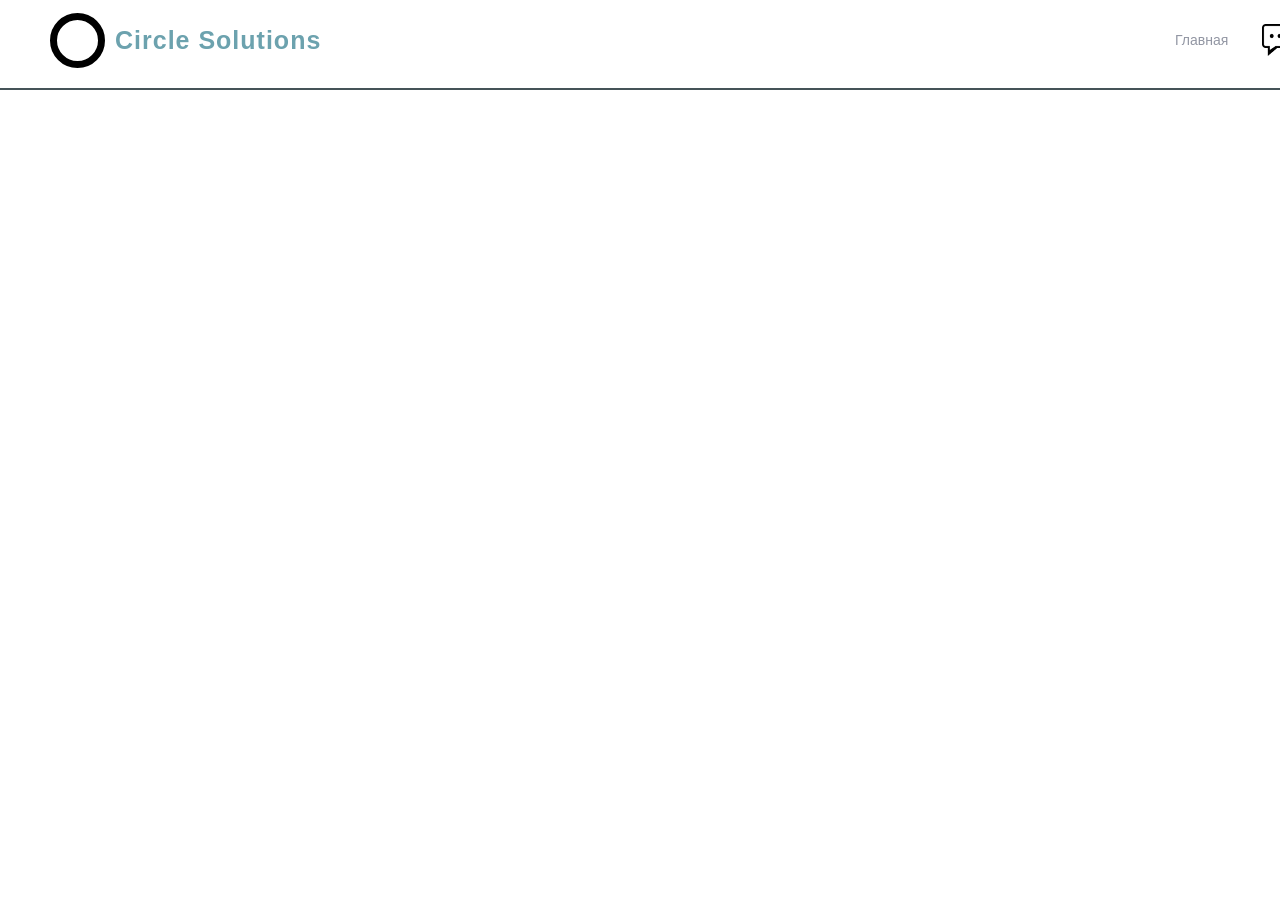
==== index.html @ 46a6e2d8 "first attempt" ====
<!DOCTYPE html>
<html lang="ru">
<head>
    <meta charset="UTF-8">
    <meta name="viewport" content="width=device-width, initial-scale=1.0">

    <title>Circle Solutions</title>
    <meta name="description" content="Circle Solutions">

    <link rel="stylesheet" href="style.css">
</head>

<body>

    <!-- Header -->
    <header class="header">

        <div class="container header-container">

          

            <a href="#" class="logo">
                <div class="logo-mark"></div>
                <span>Circle Solutions</span>
            </a>

            <nav class="nav" id="nav">
                <a href="#contact">Главная</a>
                <img src="material/logo/clipart2617205.png" alt="Contact Us" class="contact-image">
            </nav>


            <button class="menu-button" id="menuButton" aria-label="Открыть меню">
                <span></span>
                <span></span>
                <span></span>
            </button>

        </div>
        <hr class="header-line">
    </header>


 


    <script src="script.js"></script>

</body>
</html>
---- style.css ----
```css
/* =========================
   RESET
========================= */

* {
    margin: 0;
    padding: 0;
    box-sizing: border-box;
}

html {
    scroll-behavior: smooth;
}

body {
    font-family: Arial, Helvetica, sans-serif;
    background: #ffffff;
    color: #6ca2ae;
    line-height: 1.6;
    overflow-x: hidden;
}

a {
    color: inherit;
    text-decoration: none;
}

button {
    font: inherit;
}


/* =========================
   VARIABLES
========================= */

:root {
    --background: #08090c;
    --background-secondary: #0d0f13;

    --card: #111319;
    --card-hover: #151820;

    --border: rgba(255, 255, 255, 0.08);
    --border-hover: rgba(255, 255, 255, 0.16);

    --text: #ffffff;
    --text-secondary: #9296a3;

    --accent: #7c5cff;
    --accent-light: #9b83ff;

    --container: 1180px;
}


/* =========================
   GLOBAL
========================= */

.container {
    width: min(var(--container), calc(100% - 40px));
    margin: 0 auto;
}

.section {
    padding: 130px 0;
}


/* =========================
   HEADER
========================= */

.header {
    position: fixed;
    top: 0;
    left: 0;

    width: 100%;
    height: 80px;

    z-index: 100;

    background: rgba(255, 255, 255, 1);
    border-bottom: 1px solid var(--border);

    backdrop-filter: blur(18px);
}
.header-line {
    border: none;               /* Удаляем стандартную рамку */
    height: 2px;                /* Толщина линии */
    background-color: #455358;  /* Цвет линии */
    width: 100%;                /* Длина (можно в пикселях, например, 200px) */
  }
  
.header-container {
    height: 100%;

    display: flex;
    align-items: center;
    justify-content: space-between;
}

.logo {
    display: flex;
    align-items: center;
    gap: 10px;

    font-size: 25px;
    font-weight: 800;
    letter-spacing: 1px;
}

.logo-mark {
    width: 55px;
    height: 55px;
    border-radius: 50%;
    border: 7px solid #000000; /* Толщина, стиль и цвет кольца */
    background-color: transparent; /* Делает середину прозрачной */
    box-sizing: border-box; /* Гарантирует, что обводка не увеличит размер 100px */
  }
  
  

.nav {
    width: 15px;
    height: 15px;
    display: flex;
    align-items: center;
    gap: 34px;

    margin-left: auto;
    margin-right: 40px;
}

.contact-image {
    width: 35px;

    
}

.nav a {
    color: var(--text-secondary);
    font-size: 14px;

    transition: color 0.2s ease;
}

.nav a:hover {
    color: white;
}

.header-button {
    padding: 10px 18px;

    border: 1px solid var(--border);
    border-radius: 8px;

    font-size: 14px;

    transition:
        background 0.2s ease,
        border-color 0.2s ease;
}

.header-button:hover {
    background: var(--card);
    border-color: var(--border-hover);
}


/* =========================
   MOBILE MENU
========================= */

.menu-button {
    display: none;

    width: 40px;
    height: 40px;

    border: 1px solid var(--border);
    border-radius: 8px;

    background: transparent;
    cursor: pointer;

    flex-direction: column;
    justify-content: center;
    align-items: center;
    gap: 5px;
}

.menu-button span {
    width: 18px;
    height: 2px;

    background: white;
    border-radius: 10px;

    transition: transform 0.2s ease;
}


/* =========================
   HERO
========================= */

.hero {
    min-height: 100vh;
    padding-top: 76px;

    display: flex;
    align-items: center;

    position: relative;
}

.hero::before {
    content: "";

    position: absolute;

    width: 600px;
    height: 600px;

    top: -200px;
    left: 50%;

    transform: translateX(-50%);

    background: rgba(124, 92, 255, 0.12);

    filter: blur(120px);

    pointer-events: none;
}

.hero-container {
    display: grid;
    grid-template-columns: 1fr 0.9fr;
    gap: 80px;

    align-items: center;
}

.hero-content {
    position: relative;
    z-index: 1;
}

.badge {
    display: inline-flex;
    align-items: center;
    gap: 8px;

    padding: 7px 12px;

    border: 1px solid var(--border);
    border-radius: 100px;

    background: rgba(255, 255, 255, 0.025);

    color: var(--text-secondary);

    font-size: 12px;
    margin-bottom: 25px;
}

.badge-dot {
    width: 6px;
    height: 6px;

    border-radius: 50%;

    background: #61e294;

    box-shadow: 0 0 10px #61e294;
}

.hero h1 {
    max-width: 750px;

    font-size: clamp(48px, 6vw, 82px);
    line-height: 0.98;

    letter-spacing: -4px;

    margin-bottom: 30px;
}

.hero h1 span,
.about-content h2 span,
.cta h2 span,
.section-heading h2 span {
    color: var(--accent-light);
}

.hero-description {
    max-width: 570px;

    color: var(--text-secondary);

    font-size: 18px;

    margin-bottom: 35px;
}

.hero-buttons {
    display: flex;
    align-items: center;
    gap: 12px;
}


/* =========================
   BUTTONS
========================= */

.button {
    display: inline-flex;
    align-items: center;
    justify-content: center;
    gap: 12px;

    min-height: 48px;
    padding: 0 22px;

    border-radius: 8px;

    font-size: 14px;
    font-weight: 600;

    transition:
        transform 0.2s ease,
        background 0.2s ease,
        border-color 0.2s ease;
}

.button:hover {
    transform: translateY(-2px);
}

.button-primary {
    background: var(--accent);
}

.button-primary:hover {
    background: var(--accent-light);
}

.button-secondary {
    border: 1px solid var(--border);
    background: transparent;
}

.button-secondary:hover {
    background: var(--card);
    border-color: var(--border-hover);
}


/* =========================
   HERO VISUAL
========================= */

.hero-visual {
    position: relative;

    min-height: 460px;

    display: flex;
    align-items: center;
    justify-content: center;
}

.visual-glow {
    position: absolute;

    width: 280px;
    height: 280px;

    border-radius: 50%;

    background: var(--accent);

    filter: blur(120px);

    opacity: 0.25;
}

.visual-card {
    position: relative;
    z-index: 1;

    width: 100%;
    max-width: 500px;

    min-height: 340px;

    border: 1px solid var(--border);
    border-radius: 18px;

    background: rgba(17, 19, 25, 0.8);

    box-shadow:
        0 30px 80px rgba(0, 0, 0, 0.4),
        inset 0 1px 0 rgba(255, 255, 255, 0.03);

    transform: rotate(3deg);

    backdrop-filter: blur(20px);

    animation: floating 5s ease-in-out infinite;
}

@keyframes floating {
    0%, 100% {
        transform: rotate(3deg) translateY(0);
    }

    50% {
        transform: rotate(3deg) translateY(-12px);
    }
}

.visual-header {
    height: 48px;

    border-bottom: 1px solid var(--border);

    display: flex;
    align-items: center;

    padding: 0 18px;
}

.window-buttons {
    display: flex;
    gap: 6px;
}

.window-buttons span {
    width: 8px;
    height: 8px;

    border-radius: 50%;

    background: #3a3d46;
}

.visual-content {
    padding: 35px;
}

.visual-line {
    height: 12px;
    width: 70%;

    background: #242731;

    border-radius: 5px;

    margin-bottom: 14px;
}

.visual-line.large {
    width: 90%;
    height: 28px;

    background: var(--accent);

    opacity: 0.8;
}

.visual-line.short {
    width: 45%;
}

.visual-grid {
    display: grid;
    grid-template-columns: repeat(3, 1fr);

    gap: 12px;

    margin-top: 35px;
}

.visual-grid div {
    height: 100px;

    border-radius: 8px;

    background: #181b23;

    border: 1px solid var(--border);
}


/* =========================
   SECTION HEADING
========================= */

.section-heading {
    max-width: 650px;

    margin-bottom: 60px;
}

.section-label {
    display: block;

    color: var(--accent-light);

    font-size: 11px;
    font-weight: 700;

    letter-spacing: 2px;

    margin-bottom: 15px;
}

.section-heading h2,
.about-content h2,
.cta h2 {
    font-size: clamp(36px, 5vw, 58px);
    line-height: 1.05;

    letter-spacing: -2px;

    margin-bottom: 20px;
}

.section-heading p,
.about-content p,
.cta p {
    color: var(--text-secondary);
}


/* =========================
   FEATURES
========================= */

.features-grid {
    display: grid;

    grid-template-columns: repeat(4, 1fr);

    gap: 15px;
}

.feature-card {
    padding: 28px;

    border: 1px solid var(--border);
    border-radius: 14px;

    background: var(--card);

    transition:
        transform 0.25s ease,
        border-color 0.25s ease,
        background 0.25s ease;
}

.feature-card:hover {
    transform: translateY(-6px);

    border-color: var(--border-hover);

    background: var(--card-hover);
}

.feature-icon {
    width: 45px;
    height: 45px;

    display: grid;
    place-items: center;

    margin-bottom: 30px;

    border-radius: 10px;

    background: rgba(124, 92, 255, 0.12);

    color: var(--accent-light);

    font-size: 20px;
}

.feature-card h3 {
    font-size: 18px;
    margin-bottom: 12px;
}

.feature-card p {
    min-height: 100px;

    color: var(--text-secondary);

    font-size: 14px;
}

.feature-card a {
    color: var(--accent-light);

    font-size: 13px;
    font-weight: 600;
}


/* =========================
   ABOUT
========================= */

.about-section {
    background: var(--background-secondary);
    border-top: 1px solid var(--border);
    border-bottom: 1px solid var(--border);
}

.about-container {
    display: grid;

    grid-template-columns: 0.9fr 1fr;

    gap: 100px;

    align-items: center;
}

.about-visual {
    display: grid;

    grid-template-columns: 1fr 1fr;

    gap: 15px;
}

.about-box {
    min-height: 300px;

    display: flex;
    align-items: flex-end;

    padding: 25px;

    border: 1px solid var(--border);
    border-radius: 16px;

    background:
        linear-gradient(
            145deg,
            rgba(124, 92, 255, 0.2),
            rgba(255, 255, 255, 0.02)
        );

    font-size: 50px;
    font-weight: 800;
}

.about-box span {
    opacity: 0.8;
}

.small-box {
    min-height: 142px;
}

.about-content > p {
    max-width: 550px;

    margin-bottom: 15px;
}

.stats {
    display: flex;

    gap: 50px;

    margin-top: 45px;
}

.stat {
    display: flex;
    flex-direction: column;
}

.stat strong {
    font-size: 28px;
}

.stat span {
    color: var(--text-secondary);

    font-size: 12px;
}


/* =========================
   CTA
========================= */

.cta-section {
    padding: 100px 0;
}

.cta {
    display: flex;
    align-items: center;
    justify-content: space-between;

    gap: 50px;

    padding: 70px;

    border: 1px solid var(--border);
    border-radius: 20px;

    background:
        radial-gradient(
            circle at 80% 50%,
            rgba(124, 92, 255, 0.18),
            transparent 40%
        ),
        var(--card);
}

.cta h2 {
    margin-bottom: 10px;
}


/* =========================
   FOOTER
========================= */

.footer {
    border-top: 1px solid var(--border);

    padding: 30px 0;

    color: var(--text-secondary);
}

.footer-container {
    display: flex;
    align-items: center;
    justify-content: space-between;

    gap: 30px;
}

.footer-logo {
    display: flex;
    align-items: center;
    gap: 10px;

    color: white;

    font-size: 14px;
    font-weight: 700;
}

.footer-logo .logo-mark {
    width: 28px;
    height: 28px;
}

.footer p {
    font-size: 12px;
}

.footer-links {
    display: flex;
    gap: 20px;

    font-size: 12px;
}

.footer-links a:hover {
    color: white;
}


/* =========================
   ANIMATION
========================= */

.feature-card,
.about-content,
.about-visual,
.cta {
    opacity: 0;
    transform: translateY(25px);

    transition:
        opacity 0.7s ease,
        transform 0.7s ease;
}

.visible {
    opacity: 1;
    transform: translateY(0);
}


/* =========================
   TABLET
========================= */

@media (max-width: 1000px) {

    .features-grid {
        grid-template-columns: repeat(2, 1fr);
    }

    .hero-container {
        grid-template-columns: 1fr;

        gap: 50px;

        padding-top: 70px;
        padding-bottom: 70px;
    }

    .hero-visual {
        min-height: 350px;
    }

    .about-container {
        grid-template-columns: 1fr;

        gap: 60px;
    }

}


/* =========================
   MOBILE
========================= */

@media (max-width: 700px) {

    .container {
        width: min(var(--container), calc(100% - 28px));
    }

    .section {
        padding: 90px 0;
    }


    /* Header */

    .nav {
        position: fixed;

        top: 76px;
        left: 0;

        width: 100%;

        padding: 25px;

        flex-direction: column;
        align-items: flex-start;

        gap: 20px;

        background: rgba(8, 9, 12, 0.97);

        border-bottom: 1px solid var(--border);

        transform: translateY(-120%);

        transition: transform 0.3s ease;
    }

    .nav.active {
        transform: translateY(0);
    }

    .header-button {
        display: none;
    }

    .menu-button {
        display: flex;
    }


    /* Hero */

    .hero {
        min-height: auto;
    }

    .hero h1 {
        font-size: 48px;
        letter-spacing: -2.5px;
    }

    .hero-description {
        font-size: 16px;
    }

    .hero-buttons {
        flex-direction: column;
        align-items: stretch;
    }

    .button {
        width: 100%;
    }

    .hero-visual {
        min-height: 280px;
    }

    .visual-card {
        min-height: 250px;
    }

    .visual-content {
        padding: 25px;
    }

    .visual-grid div {
        height: 65px;
    }


    /* Features */

    .features-grid {
        grid-template-columns: 1fr;
    }

    .feature-card p {
        min-height: auto;

        margin-bottom: 20px;
    }


    /* About */

    .about-visual {
        grid-template-columns: 1fr 1fr;
    }

    .about-box {
        min-height: 200px;
    }

    .small-box {
        min-height: 92px;
    }

    .stats {
        gap: 25px;
    }


    /* CTA */

    .cta {
        flex-direction: column;
        align-items: flex-start;

        padding: 35px;
    }


    /* Footer */

    .footer-container {
        flex-direction: column;
        align-items: flex-start;
    }

}


/* =========================
   SMALL MOBILE
========================= */

@media (max-width: 400px) {

    .hero h1 {
        font-size: 42px;
    }

    .about-visual {
        grid-template-columns: 1fr;
    }

    .small-box {
        min-height: 120px;
    }

    .stats {
        flex-wrap: wrap;
    }

}
```
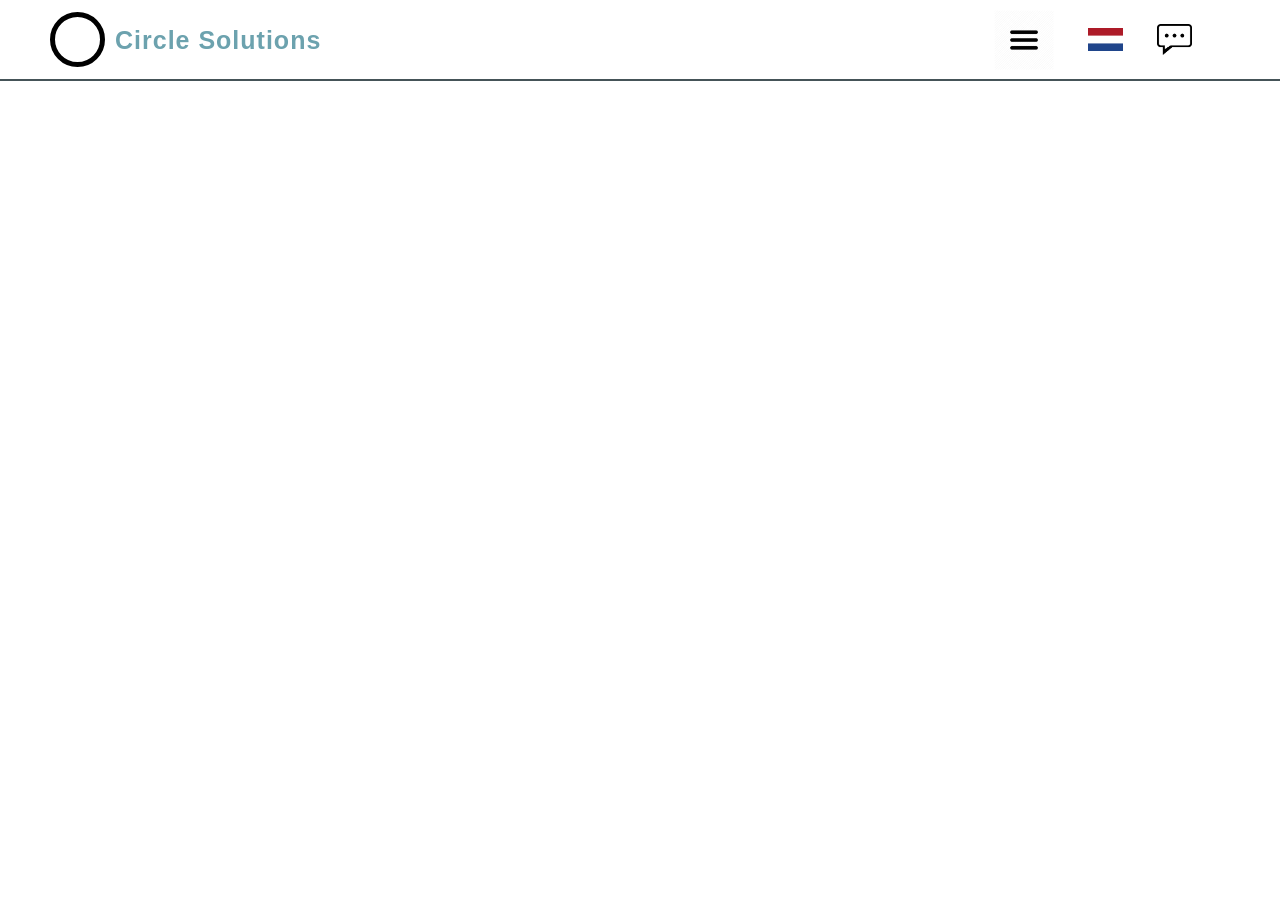
==== commit 79cb028e: "upgrade" ====
--- a/index.html
+++ b/index.html
@@ -22,20 +22,17 @@
 
             <a href="#" class="logo">
                 <div class="logo-mark"></div>
-                <span>Circle Solutions</span>
+                <span class = "text-logo">Circle Solutions</span>
+                <span class = "text-logo-short">CS</span>
             </a>
 
             <nav class="nav" id="nav">
-                <a href="#contact">Главная</a>
+                <img src="material/logo/toppng.com-menu-icon-png-3-lines-512x512.png" alt="Contact Us" class="menu-image">
+                <img src="material/logo/Flag_of_Netherlands-1024x683.webp" alt="EN/NL" class="lang-image">
                 <img src="material/logo/clipart2617205.png" alt="Contact Us" class="contact-image">
+                
             </nav>
 
-
-            <button class="menu-button" id="menuButton" aria-label="Открыть меню">
-                <span></span>
-                <span></span>
-                <span></span>
-            </button>
 
         </div>
         <hr class="header-line">
--- a/style.css
+++ b/style.css
@@ -1,4 +1,3 @@
-```css
 /* =========================
    RESET
 ========================= */
@@ -11,6 +10,7 @@
 
 html {
     scroll-behavior: smooth;
+    font-size: 16px; /* базовая точка отсчёта для rem */
 }
 
 body {
@@ -52,6 +52,7 @@
     --accent-light: #9b83ff;
 
     --container: 1180px;
+    --header-height: clamp(64px, 8vw, 80px);
 }
 
 
@@ -65,7 +66,7 @@
 }
 
 .section {
-    padding: 130px 0;
+    padding: clamp(60px, 10vw, 130px) 0;
 }
 
 
@@ -79,7 +80,7 @@
     left: 0;
 
     width: 100%;
-    height: 80px;
+    height: var(--header-height);
 
     z-index: 100;
 
@@ -88,19 +89,23 @@
 
     backdrop-filter: blur(18px);
 }
+
 .header-line {
-    border: none;               /* Удаляем стандартную рамку */
-    height: 2px;                /* Толщина линии */
-    background-color: #455358;  /* Цвет линии */
-    width: 100%;                /* Длина (можно в пикселях, например, 200px) */
-  }
-  
+    border: none;
+    height: 2px;
+    background-color: #455358;
+    width: 100%;
+}
+
 .header-container {
     height: 100%;
+    width: min(var(--container), calc(100% - 40px));
+    margin: 0 auto;
 
     display: flex;
     align-items: center;
     justify-content: space-between;
+    flex-wrap: wrap; /* не даёт контенту "выпадать" за пределы на узких экранах */
 }
 
 .logo {
@@ -108,42 +113,48 @@
     align-items: center;
     gap: 10px;
 
-    font-size: 25px;
+    font-size: clamp(18px, 2.5vw, 25px);
     font-weight: 800;
     letter-spacing: 1px;
 }
 
 .logo-mark {
-    width: 55px;
-    height: 55px;
+    width: clamp(38px, 6vw, 55px);
+    height: clamp(38px, 6vw, 55px);
     border-radius: 50%;
-    border: 7px solid #000000; /* Толщина, стиль и цвет кольца */
-    background-color: transparent; /* Делает середину прозрачной */
-    box-sizing: border-box; /* Гарантирует, что обводка не увеличит размер 100px */
-  }
-  
-  
+    border: 5px solid #000000;
+    background-color: transparent;
+    box-sizing: border-box;
+    flex-shrink: 0; 
+}
+.text-logo-short{
+    display: none;
+}
+.nav {
 
-.nav {
-    width: 15px;
-    height: 15px;
     display: flex;
     align-items: center;
-    gap: 34px;
+    flex-wrap: wrap;
+    gap: clamp(14px, 3vw, 34px);
 
     margin-left: auto;
-    margin-right: 40px;
+    margin-right: clamp(10px, 3vw, 40px);
 }
 
 .contact-image {
-    width: 35px;
-
-    
+    width: clamp(24px, 4vw, 35px);
+}
+.menu-image {
+    width: clamp(20px, 10vw, 60px);
+}
+.lang-image {
+    width: clamp(24px, 4vw, 35px);
 }
 
 .nav a {
     color: var(--text-secondary);
-    font-size: 14px;
+    font-size: clamp(13px, 1.4vw, 14px);
+    white-space: nowrap;
 
     transition: color 0.2s ease;
 }
@@ -153,12 +164,13 @@
 }
 
 .header-button {
-    padding: 10px 18px;
+    padding: clamp(8px, 1.5vw, 10px) clamp(14px, 2.5vw, 18px);
 
     border: 1px solid var(--border);
     border-radius: 8px;
 
-    font-size: 14px;
+    font-size: clamp(13px, 1.4vw, 14px);
+    white-space: nowrap;
 
     transition:
         background 0.2s ease,
@@ -171,844 +183,13 @@
 }
 
 
-/* =========================
-   MOBILE MENU
-========================= */
-
-.menu-button {
-    display: none;
-
-    width: 40px;
-    height: 40px;
-
-    border: 1px solid var(--border);
-    border-radius: 8px;
-
-    background: transparent;
-    cursor: pointer;
-
-    flex-direction: column;
-    justify-content: center;
-    align-items: center;
-    gap: 5px;
-}
-
-.menu-button span {
-    width: 18px;
-    height: 2px;
-
-    background: white;
-    border-radius: 10px;
-
-    transition: transform 0.2s ease;
-}
-
-
-/* =========================
-   HERO
-========================= */
-
-.hero {
-    min-height: 100vh;
-    padding-top: 76px;
-
-    display: flex;
-    align-items: center;
-
-    position: relative;
-}
-
-.hero::before {
-    content: "";
-
-    position: absolute;
-
-    width: 600px;
-    height: 600px;
-
-    top: -200px;
-    left: 50%;
-
-    transform: translateX(-50%);
-
-    background: rgba(124, 92, 255, 0.12);
-
-    filter: blur(120px);
-
-    pointer-events: none;
-}
-
-.hero-container {
-    display: grid;
-    grid-template-columns: 1fr 0.9fr;
-    gap: 80px;
-
-    align-items: center;
-}
-
-.hero-content {
-    position: relative;
-    z-index: 1;
-}
-
-.badge {
-    display: inline-flex;
-    align-items: center;
-    gap: 8px;
-
-    padding: 7px 12px;
-
-    border: 1px solid var(--border);
-    border-radius: 100px;
-
-    background: rgba(255, 255, 255, 0.025);
-
-    color: var(--text-secondary);
-
-    font-size: 12px;
-    margin-bottom: 25px;
-}
-
-.badge-dot {
-    width: 6px;
-    height: 6px;
-
-    border-radius: 50%;
-
-    background: #61e294;
-
-    box-shadow: 0 0 10px #61e294;
-}
-
-.hero h1 {
-    max-width: 750px;
-
-    font-size: clamp(48px, 6vw, 82px);
-    line-height: 0.98;
-
-    letter-spacing: -4px;
-
-    margin-bottom: 30px;
-}
-
-.hero h1 span,
-.about-content h2 span,
-.cta h2 span,
-.section-heading h2 span {
-    color: var(--accent-light);
-}
-
-.hero-description {
-    max-width: 570px;
-
-    color: var(--text-secondary);
-
-    font-size: 18px;
-
-    margin-bottom: 35px;
-}
-
-.hero-buttons {
-    display: flex;
-    align-items: center;
-    gap: 12px;
-}
-
-
-/* =========================
-   BUTTONS
-========================= */
-
-.button {
-    display: inline-flex;
-    align-items: center;
-    justify-content: center;
-    gap: 12px;
-
-    min-height: 48px;
-    padding: 0 22px;
-
-    border-radius: 8px;
-
-    font-size: 14px;
-    font-weight: 600;
-
-    transition:
-        transform 0.2s ease,
-        background 0.2s ease,
-        border-color 0.2s ease;
-}
-
-.button:hover {
-    transform: translateY(-2px);
-}
-
-.button-primary {
-    background: var(--accent);
-}
-
-.button-primary:hover {
-    background: var(--accent-light);
-}
-
-.button-secondary {
-    border: 1px solid var(--border);
-    background: transparent;
-}
-
-.button-secondary:hover {
-    background: var(--card);
-    border-color: var(--border-hover);
-}
-
-
-/* =========================
-   HERO VISUAL
-========================= */
-
-.hero-visual {
-    position: relative;
-
-    min-height: 460px;
-
-    display: flex;
-    align-items: center;
-    justify-content: center;
-}
-
-.visual-glow {
-    position: absolute;
-
-    width: 280px;
-    height: 280px;
-
-    border-radius: 50%;
-
-    background: var(--accent);
-
-    filter: blur(120px);
-
-    opacity: 0.25;
-}
-
-.visual-card {
-    position: relative;
-    z-index: 1;
-
-    width: 100%;
-    max-width: 500px;
-
-    min-height: 340px;
-
-    border: 1px solid var(--border);
-    border-radius: 18px;
-
-    background: rgba(17, 19, 25, 0.8);
-
-    box-shadow:
-        0 30px 80px rgba(0, 0, 0, 0.4),
-        inset 0 1px 0 rgba(255, 255, 255, 0.03);
-
-    transform: rotate(3deg);
-
-    backdrop-filter: blur(20px);
-
-    animation: floating 5s ease-in-out infinite;
-}
-
-@keyframes floating {
-    0%, 100% {
-        transform: rotate(3deg) translateY(0);
-    }
-
-    50% {
-        transform: rotate(3deg) translateY(-12px);
-    }
-}
-
-.visual-header {
-    height: 48px;
-
-    border-bottom: 1px solid var(--border);
-
-    display: flex;
-    align-items: center;
-
-    padding: 0 18px;
-}
-
-.window-buttons {
-    display: flex;
-    gap: 6px;
-}
-
-.window-buttons span {
-    width: 8px;
-    height: 8px;
-
-    border-radius: 50%;
-
-    background: #3a3d46;
-}
-
-.visual-content {
-    padding: 35px;
-}
-
-.visual-line {
-    height: 12px;
-    width: 70%;
-
-    background: #242731;
-
-    border-radius: 5px;
-
-    margin-bottom: 14px;
-}
-
-.visual-line.large {
-    width: 90%;
-    height: 28px;
-
-    background: var(--accent);
-
-    opacity: 0.8;
-}
-
-.visual-line.short {
-    width: 45%;
-}
-
-.visual-grid {
-    display: grid;
-    grid-template-columns: repeat(3, 1fr);
-
-    gap: 12px;
-
-    margin-top: 35px;
-}
-
-.visual-grid div {
-    height: 100px;
-
-    border-radius: 8px;
-
-    background: #181b23;
-
-    border: 1px solid var(--border);
-}
-
-
-/* =========================
-   SECTION HEADING
-========================= */
-
-.section-heading {
-    max-width: 650px;
-
-    margin-bottom: 60px;
-}
-
-.section-label {
-    display: block;
-
-    color: var(--accent-light);
-
-    font-size: 11px;
-    font-weight: 700;
-
-    letter-spacing: 2px;
-
-    margin-bottom: 15px;
-}
-
-.section-heading h2,
-.about-content h2,
-.cta h2 {
-    font-size: clamp(36px, 5vw, 58px);
-    line-height: 1.05;
-
-    letter-spacing: -2px;
-
-    margin-bottom: 20px;
-}
-
-.section-heading p,
-.about-content p,
-.cta p {
-    color: var(--text-secondary);
-}
-
-
-/* =========================
-   FEATURES
-========================= */
-
-.features-grid {
-    display: grid;
-
-    grid-template-columns: repeat(4, 1fr);
-
-    gap: 15px;
-}
-
-.feature-card {
-    padding: 28px;
-
-    border: 1px solid var(--border);
-    border-radius: 14px;
-
-    background: var(--card);
-
-    transition:
-        transform 0.25s ease,
-        border-color 0.25s ease,
-        background 0.25s ease;
-}
-
-.feature-card:hover {
-    transform: translateY(-6px);
-
-    border-color: var(--border-hover);
-
-    background: var(--card-hover);
-}
-
-.feature-icon {
-    width: 45px;
-    height: 45px;
-
-    display: grid;
-    place-items: center;
-
-    margin-bottom: 30px;
-
-    border-radius: 10px;
-
-    background: rgba(124, 92, 255, 0.12);
-
-    color: var(--accent-light);
-
-    font-size: 20px;
-}
-
-.feature-card h3 {
-    font-size: 18px;
-    margin-bottom: 12px;
-}
-
-.feature-card p {
-    min-height: 100px;
-
-    color: var(--text-secondary);
-
-    font-size: 14px;
-}
-
-.feature-card a {
-    color: var(--accent-light);
-
-    font-size: 13px;
-    font-weight: 600;
-}
-
-
-/* =========================
-   ABOUT
-========================= */
-
-.about-section {
-    background: var(--background-secondary);
-    border-top: 1px solid var(--border);
-    border-bottom: 1px solid var(--border);
-}
-
-.about-container {
-    display: grid;
-
-    grid-template-columns: 0.9fr 1fr;
-
-    gap: 100px;
-
-    align-items: center;
-}
-
-.about-visual {
-    display: grid;
-
-    grid-template-columns: 1fr 1fr;
-
-    gap: 15px;
-}
-
-.about-box {
-    min-height: 300px;
-
-    display: flex;
-    align-items: flex-end;
-
-    padding: 25px;
-
-    border: 1px solid var(--border);
-    border-radius: 16px;
-
-    background:
-        linear-gradient(
-            145deg,
-            rgba(124, 92, 255, 0.2),
-            rgba(255, 255, 255, 0.02)
-        );
-
-    font-size: 50px;
-    font-weight: 800;
-}
-
-.about-box span {
-    opacity: 0.8;
-}
-
-.small-box {
-    min-height: 142px;
-}
-
-.about-content > p {
-    max-width: 550px;
-
-    margin-bottom: 15px;
-}
-
-.stats {
-    display: flex;
-
-    gap: 50px;
-
-    margin-top: 45px;
-}
-
-.stat {
-    display: flex;
-    flex-direction: column;
-}
-
-.stat strong {
-    font-size: 28px;
-}
-
-.stat span {
-    color: var(--text-secondary);
-
-    font-size: 12px;
-}
-
-
-/* =========================
-   CTA
-========================= */
-
-.cta-section {
-    padding: 100px 0;
-}
-
-.cta {
-    display: flex;
-    align-items: center;
-    justify-content: space-between;
-
-    gap: 50px;
-
-    padding: 70px;
-
-    border: 1px solid var(--border);
-    border-radius: 20px;
-
-    background:
-        radial-gradient(
-            circle at 80% 50%,
-            rgba(124, 92, 255, 0.18),
-            transparent 40%
-        ),
-        var(--card);
-}
-
-.cta h2 {
-    margin-bottom: 10px;
-}
-
-
-/* =========================
-   FOOTER
-========================= */
-
-.footer {
-    border-top: 1px solid var(--border);
-
-    padding: 30px 0;
-
-    color: var(--text-secondary);
-}
-
-.footer-container {
-    display: flex;
-    align-items: center;
-    justify-content: space-between;
-
-    gap: 30px;
-}
-
-.footer-logo {
-    display: flex;
-    align-items: center;
-    gap: 10px;
-
-    color: white;
-
-    font-size: 14px;
-    font-weight: 700;
-}
-
-.footer-logo .logo-mark {
-    width: 28px;
-    height: 28px;
-}
-
-.footer p {
-    font-size: 12px;
-}
-
-.footer-links {
-    display: flex;
-    gap: 20px;
-
-    font-size: 12px;
-}
-
-.footer-links a:hover {
-    color: white;
-}
-
-
-/* =========================
-   ANIMATION
-========================= */
-
-.feature-card,
-.about-content,
-.about-visual,
-.cta {
-    opacity: 0;
-    transform: translateY(25px);
-
-    transition:
-        opacity 0.7s ease,
-        transform 0.7s ease;
-}
-
-.visible {
-    opacity: 1;
-    transform: translateY(0);
-}
-
-
-/* =========================
-   TABLET
-========================= */
-
-@media (max-width: 1000px) {
-
-    .features-grid {
-        grid-template-columns: repeat(2, 1fr);
-    }
-
-    .hero-container {
-        grid-template-columns: 1fr;
-
-        gap: 50px;
-
-        padding-top: 70px;
-        padding-bottom: 70px;
-    }
-
-    .hero-visual {
-        min-height: 350px;
-    }
-
-    .about-container {
-        grid-template-columns: 1fr;
-
-        gap: 60px;
-    }
-
-}
-
-
-/* =========================
-   MOBILE
-========================= */
-
-@media (max-width: 700px) {
-
-    .container {
-        width: min(var(--container), calc(100% - 28px));
-    }
-
-    .section {
-        padding: 90px 0;
-    }
-
-
-    /* Header */
-
-    .nav {
-        position: fixed;
-
-        top: 76px;
-        left: 0;
-
-        width: 100%;
-
-        padding: 25px;
-
-        flex-direction: column;
-        align-items: flex-start;
-
-        gap: 20px;
-
-        background: rgba(8, 9, 12, 0.97);
-
-        border-bottom: 1px solid var(--border);
-
-        transform: translateY(-120%);
-
-        transition: transform 0.3s ease;
-    }
-
-    .nav.active {
-        transform: translateY(0);
-    }
-
-    .header-button {
-        display: none;
-    }
-
-    .menu-button {
-        display: flex;
-    }
-
-
-    /* Hero */
-
-    .hero {
-        min-height: auto;
-    }
-
-    .hero h1 {
-        font-size: 48px;
-        letter-spacing: -2.5px;
-    }
-
-    .hero-description {
-        font-size: 16px;
-    }
-
-    .hero-buttons {
-        flex-direction: column;
-        align-items: stretch;
-    }
-
-    .button {
-        width: 100%;
-    }
-
-    .hero-visual {
-        min-height: 280px;
-    }
-
-    .visual-card {
-        min-height: 250px;
-    }
-
-    .visual-content {
-        padding: 25px;
-    }
-
-    .visual-grid div {
-        height: 65px;
-    }
-
-
-    /* Features */
-
-    .features-grid {
-        grid-template-columns: 1fr;
-    }
-
-    .feature-card p {
-        min-height: auto;
-
-        margin-bottom: 20px;
-    }
-
-
-    /* About */
-
-    .about-visual {
-        grid-template-columns: 1fr 1fr;
-    }
-
-    .about-box {
-        min-height: 200px;
-    }
-
-    .small-box {
-        min-height: 92px;
-    }
-
-    .stats {
-        gap: 25px;
-    }
-
-
-    /* CTA */
-
-    .cta {
-        flex-direction: column;
-        align-items: flex-start;
-
-        padding: 35px;
-    }
-
-
-    /* Footer */
-
-    .footer-container {
-        flex-direction: column;
-        align-items: flex-start;
-    }
-
-}
-
-
-/* =========================
-   SMALL MOBILE
-========================= */
 
 @media (max-width: 400px) {
 
-    .hero h1 {
-        font-size: 42px;
+    .text-logo{
+        display: none;
     }
-
-    .about-visual {
-        grid-template-columns: 1fr;
+    .text-logo-short{
+        display: flex;
     }
-
-    .small-box {
-        min-height: 120px;
-    }
-
-    .stats {
-        flex-wrap: wrap;
-    }
-
 }
-```
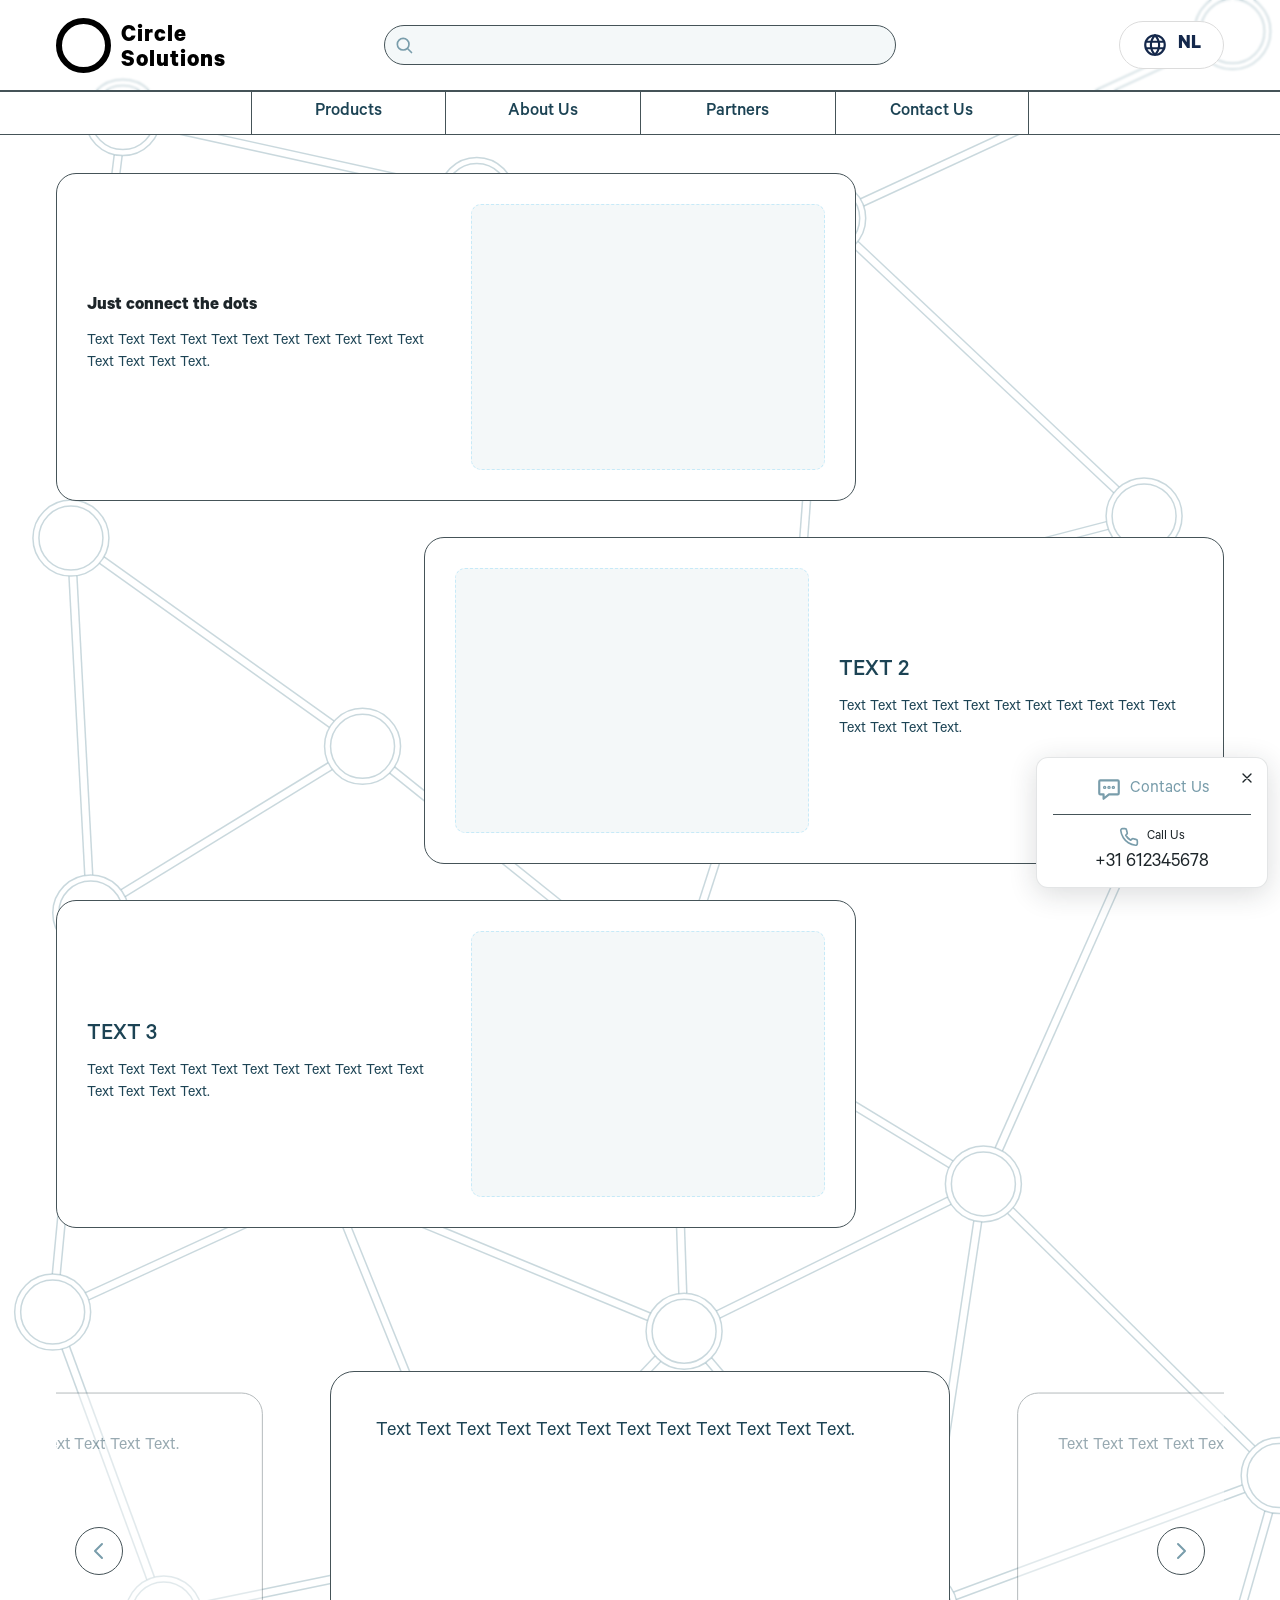
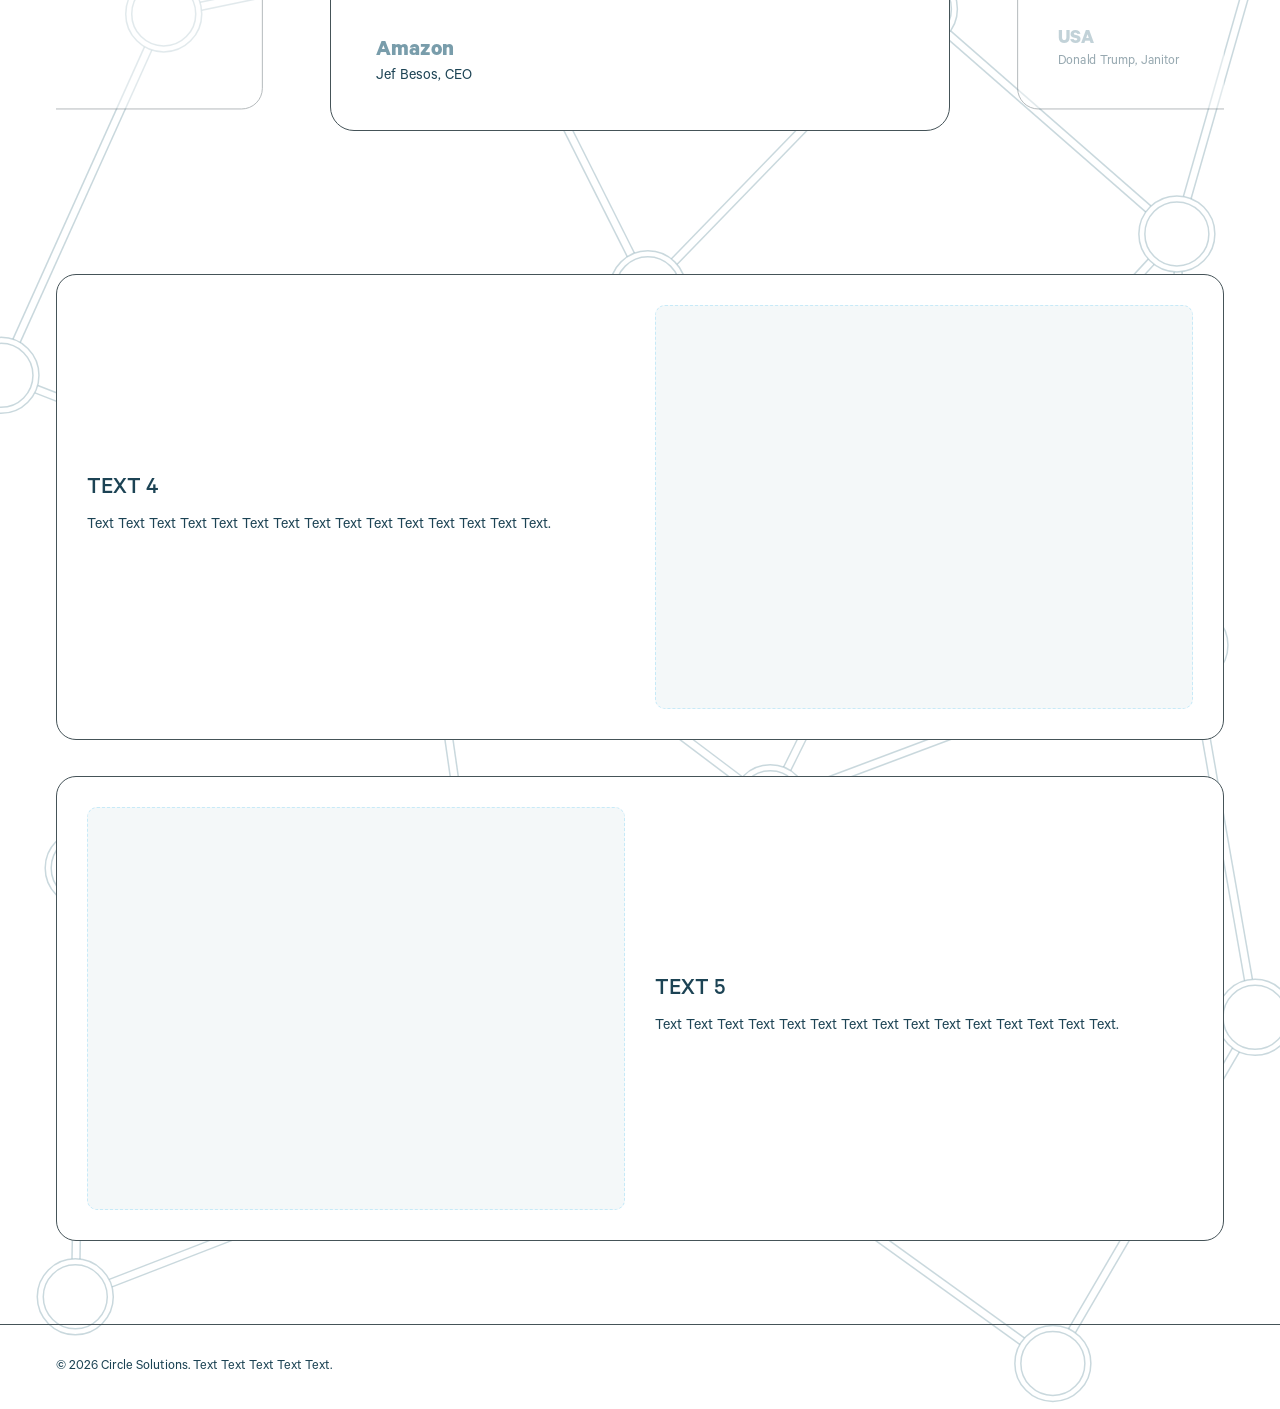
==== commit 810ad485: "all" ====
--- a/index.html
+++ b/index.html
@@ -1,4 +1,3 @@
-
 <!DOCTYPE html>
 <html lang="ru">
 <head>
@@ -8,42 +7,188 @@
     <title>Circle Solutions</title>
     <meta name="description" content="Circle Solutions">
 
+    <link rel="icon" href="material/logo/circle.png">
     <link rel="stylesheet" href="style.css">
 </head>
 
-<body>
+<body class="page">
+    <canvas id="bg-canvas" class="bg-canvas"></canvas>
 
-    <!-- Header -->
     <header class="header">
 
         <div class="container header-container">
+            <a href="index.html" class="logo">
+                <div class="logo-mark"></div>
+                <div class="text-logo">
+                    <span>Circle</span>
+                    <span>Solutions</span>
+                </div>
+                <span class="text-logo-short">CS</span>
+            </a>
+            <form class="search" role="search" action="#" method="get">
+                <input type="search" name="q" class="search__input">
+                <button type="submit" class="search__btn" aria-label="Search">
+                    <svg viewBox="0 0 24 24" fill="none" stroke="currentColor" stroke-width="2" stroke-linecap="round" stroke-linejoin="round" aria-hidden="true">
+                        <circle cx="11" cy="11" r="7"></circle>
+                        <line x1="16.5" y1="16.5" x2="21" y2="21"></line>
+                    </svg>
+                </button>
+            </form>
+            <div class="settings">
+                <a href="#" class="lang-btn" aria-label="Language">
+                    <svg viewBox="0 0 24 24" fill="none" stroke="currentColor" stroke-width="2" stroke-linecap="round" stroke-linejoin="round" aria-hidden="true">
+                        <circle cx="12" cy="12" r="9"></circle>
+                        <path d="M3.6 9h16.8M3.6 15h16.8"></path>
+                        <path d="M12 3c2.5 2.6 3.8 5.6 3.8 9s-1.3 6.4-3.8 9c-2.5-2.6-3.8-5.6-3.8-9S9.5 5.6 12 3z"></path>
+                    </svg>
+                    <span>NL</span>
+                </a>
+            </div>
+        </div>
 
-          
+        <hr class="header-line">
 
-            <a href="#" class="logo">
-                <div class="logo-mark"></div>
-                <span class = "text-logo">Circle Solutions</span>
-                <span class = "text-logo-short">CS</span>
-            </a>
-
-            <nav class="nav" id="nav">
-                <img src="material/logo/toppng.com-menu-icon-png-3-lines-512x512.png" alt="Contact Us" class="menu-image">
-                <img src="material/logo/Flag_of_Netherlands-1024x683.webp" alt="EN/NL" class="lang-image">
-                <img src="material/logo/clipart2617205.png" alt="Contact Us" class="contact-image">
-                
-            </nav>
-
-
+        <div class="nav-bar">
+            <div class="container nav-container">
+                <nav class="nav" id="nav">
+                    <a href="products.html"><span>Products</span></a>
+                    <a href="information.html"><span>About Us</span></a>
+                    <a href="#reviews"><span>Partners</span></a>
+                    <a href="contact.html"><span>Contact Us</span></a>
+                </nav>
+            </div>
         </div>
-        <hr class="header-line">
     </header>
 
 
+    <main class="main">
+
+        <section class="section">
+            <div class="container stagger">
+
+                <article class="stagger-card stagger-card--left">
+                    <div class="stagger-card__text">
+                        <h1>Just connect the dots</h1>
+                        <p>Text Text Text Text Text Text Text Text Text Text Text Text Text Text Text.</p>
+                    </div>
+
  
+                    <div class="slot slot--media stagger-card__media" data-label="Картинка 1">
+                    <!-- <img src="material/images/home-3.jpg" alt=""> -->
+                    </div>
+                </article>
 
+
+                <article class="stagger-card stagger-card--right stagger-card--reverse">
+                    <div class="stagger-card__text">
+                        <h2>TEXT 2</h2>
+                        <p>Text Text Text Text Text Text Text Text Text Text Text Text Text Text Text.</p>
+                    </div>
+
+                    <div class="slot slot--media stagger-card__media" data-label="Картинка 2">
+                        <!-- <img src="material/images/home-2.jpg" alt=""> -->
+                    </div>
+                </article>
+
+
+   
+                <article class="stagger-card stagger-card--left">
+                    <div class="stagger-card__text">
+                        <h2>TEXT 3</h2>
+                        <p>Text Text Text Text Text Text Text Text Text Text Text Text Text Text Text.</p>
+                    </div>
+
+                    <div class="slot slot--media stagger-card__media" data-label="Картинка 3">
+                        <!-- <img src="material/images/home-3.jpg" alt=""> -->
+                    </div>
+                </article>
+
+                <section class="section reviews" id="reviews" aria-labelledby="reviews-title">
+                    <div class="reviews__slider">
+                        <button class="reviews__btn reviews__btn--prev" type="button" aria-label="Предыдущий отзыв">
+                            <svg width="24" height="24" viewBox="0 0 24 24" fill="none" aria-hidden="true">
+                                <path d="M15 5l-7 7 7 7" stroke="currentColor" stroke-width="2" stroke-linecap="round" stroke-linejoin="round"/>
+                            </svg>
+                        </button>
+
+                        <div class="reviews__viewport" id="reviews-viewport" tabindex="0">
+                            <ul class="reviews__track" id="reviews-track">
+                                <li class="review">
+                                    <p class="review__text">Text Text Text Text Text Text Text Text Text Text Text Text.</p>
+                                    <div class="review__author">
+                                        <span class="review__company"><strong>Amazon</strong></span>
+                                        <span class="review__role">Jef Besos, CEO</span>
+                                    </div>
+                                </li>
+                                <li class="review">
+                                    <p class="review__text">Text Text Text Text Text Text Text Text Text Text Text Text.</p>
+                                    <div class="review__author">
+                                        <span class="review__company"><strong>USA</strong></span>
+                                        <span class="review__role">Donald Trump, Janitor</span>
+                                    </div>
+                                </li>
+                                <li class="review">
+                                    <p class="review__text">Text Text Text Text Text Text Text Text Text Text Text Text.</p>
+                                    <div class="review__author">
+                                        <span class="review__company"><strong>Meta</strong></span>
+                                        <span class="review__role">Mark Zuckerberg, CEO</span>
+                                    </div>
+                                </li>
+                                <li class="review">
+                                    <p class="review__text">Text Text Text Text Text Text Text Text Text Text Text Text.</p>
+                                    <div class="review__author">
+                                        <span class="review__company"><strong>RKN</strong></span>
+                                        <span class="review__role">Bob Soliev, Chef Manager</span>
+                                    </div>
+                                </li>
+                            </ul>
+                        </div>
+
+                        <button class="reviews__btn reviews__btn--next" type="button" aria-label="Следующий отзыв">
+                            <svg width="24" height="24" viewBox="0 0 24 24" fill="none" aria-hidden="true">
+                                <path d="M9 5l7 7-7 7" stroke="currentColor" stroke-width="2" stroke-linecap="round" stroke-linejoin="round"/>
+                            </svg>
+                        </button>
+                    </div>
+                </section>
+
+                <article class="stagger-card stagger-card--centre">
+                    <div class="stagger-card__text">
+                        <h2>TEXT 4</h2>
+                        <p>Text Text Text Text Text Text Text Text Text Text Text Text Text Text Text.</p>
+                    </div>
+
+                    <div class="slot slot--media stagger-card__media" data-label="Картинка 3">
+                        <!-- <img src="material/images/home-3.jpg" alt=""> -->
+                    </div>
+                </article>
+
+                <article class="stagger-card stagger-card--centre stagger-card--reverse">
+                    <div class="stagger-card__text">
+                        <h2>TEXT 5</h2>
+                        <p>Text Text Text Text Text Text Text Text Text Text Text Text Text Text Text.</p>
+                    </div>
+
+                    <div class="slot slot--media stagger-card__media" data-label="Картинка 3">
+                        <!-- <img src="material/images/home-3.jpg" alt=""> -->
+                    </div>
+                </article>
+                
+            </div>
+        </section>
+
+    </main>
+
+
+
+
+    <footer class="footer">
+        <div class="container">
+            <p>© 2026 Circle Solutions. Text Text Text Text Text.</p>
+        </div>
+    </footer>
 
     <script src="script.js"></script>
 
 </body>
-</html>
-
+</html>
--- a/style.css
+++ b/style.css
@@ -1,6 +1,26 @@
-/* =========================
-   RESET
-========================= */
+@font-face {
+    font-family: "Calibre";
+    src: url("material/fonts/Calibre-Regular.otf") format("opentype");
+    font-weight: 400;
+    font-display: swap;
+}
+
+@font-face {
+    font-family: "Calibre";
+    src: url("material/fonts/Calibre-Medium.otf") format("opentype");
+    font-weight: 500;
+    font-display: swap;
+}
+
+@font-face {
+    font-family: "Calibre";
+    src: url("material/fonts/Calibre-Bold.otf") format("opentype");
+    font-weight: 700;
+    font-display: swap;
+}
+
+
+
 
 * {
     margin: 0;
@@ -10,14 +30,15 @@
 
 html {
     scroll-behavior: smooth;
-    font-size: 16px; /* базовая точка отсчёта для rem */
+    font-size: 16px; 
 }
 
 body {
-    font-family: Arial, Helvetica, sans-serif;
+    font-family: "Calibre";
+    font-weight: 400;
     background: #ffffff;
     color: #6ca2ae;
-    line-height: 1.6;
+    line-height: 1;
     overflow-x: hidden;
 }
 
@@ -26,39 +47,23 @@
     text-decoration: none;
 }
 
-button {
-    font: inherit;
-}
-
-
-/* =========================
-   VARIABLES
-========================= */
+
+
 
 :root {
-    --background: #08090c;
-    --background-secondary: #0d0f13;
-
-    --card: #111319;
-    --card-hover: #151820;
-
-    --border: rgba(255, 255, 255, 0.08);
-    --border-hover: rgba(255, 255, 255, 0.16);
-
-    --text: #ffffff;
-    --text-secondary: #9296a3;
-
-    --accent: #7c5cff;
-    --accent-light: #9b83ff;
-
-    --container: 1180px;
-    --header-height: clamp(64px, 8vw, 80px);
-}
-
-
-/* =========================
-   GLOBAL
-========================= */
+    --container: 1168px;
+    --header-height: 10vh;
+
+    --brand: #C7eaf8;         
+    --brand-strong: #799dab;  
+    --brand-dark: #1c4354;    
+    --ink: #1d2529;        
+    --line: #455358;
+    --slot-bg: #f4f8f9;       
+}
+
+
+
 
 .container {
     width: min(var(--container), calc(100% - 40px));
@@ -66,63 +71,126 @@
 }
 
 .section {
-    padding: clamp(60px, 10vw, 130px) 0;
-}
-
-
-/* =========================
-   HEADER
-========================= */
+    padding: clamp(40px, 6.5vw, 85px) 0;
+}
+
+
+
 
 .header {
-    position: fixed;
-    top: 0;
-    left: 0;
 
     width: 100%;
     height: var(--header-height);
 
     z-index: 100;
 
-    background: rgba(255, 255, 255, 1);
     border-bottom: 1px solid var(--border);
 
-    backdrop-filter: blur(18px);
+    backdrop-filter: blur(1px);
 }
 
 .header-line {
     border: none;
-    height: 2px;
+    height: 1.5px;
     background-color: #455358;
     width: 100%;
+    
 }
 
 .header-container {
     height: 100%;
     width: min(var(--container), calc(100% - 40px));
-    margin: 0 auto;
-
-    display: flex;
+
+
+    display: grid;
+    grid-template-columns: 1fr auto 1fr;
     align-items: center;
-    justify-content: space-between;
-    flex-wrap: wrap; /* не даёт контенту "выпадать" за пределы на узких экранах */
+
 }
 
 .logo {
+    
     display: flex;
     align-items: center;
     gap: 10px;
-
+    justify-self: start;
     font-size: clamp(18px, 2.5vw, 25px);
     font-weight: 800;
     letter-spacing: 1px;
 }
-
+.text-logo{
+    position: relative;
+    display: flex;
+    flex-direction: column;
+    gap: -10px;.search {
+    justify-self: center;
+    position: relative;
+    width: clamp(160px, 28vw, 360px);
+}
+
+.search__input {
+    width: 100%;
+    height: 40px;
+    padding: 0 44px 0 16px;
+
+    font-family: inherit;
+    font-size: 1rem;
+    color: var(--ink);
+
+    border: 1px solid var(--line);
+    border-radius: 999px;
+    background: var(--slot-bg);
+    outline: none;
+    transition: border-color 0.2s, box-shadow 0.2s;
+}
+
+.search__input::placeholder {
+    color: var(--brand);
+}
+
+.search__input:focus {
+    border-color: var(--brand-strong);
+    box-shadow: 0 0 0 3px rgba(108, 162, 174, 0.25);
+}
+
+.search__btn {
+    position: absolute;
+    top: 0;
+    right: 4px;
+    width: 40px;
+    height: 40px;
+    display: grid;
+    place-items: center;
+
+    border: none;
+    background: transparent;
+    color: var(--brand-strong);
+    cursor: pointer;
+}
+
+.search__btn svg {
+    width: 20px;
+    height: 20px;
+}
+
+@media (max-width: 720px) {
+    .header-container {
+        grid-template-columns: auto 1fr auto;
+        gap: 12px;
+    }
+    .search {
+        width: 100%;
+    }
+}
+    top: 5px; 
+    color: #000000;
+
+}
 .logo-mark {
     width: clamp(38px, 6vw, 55px);
     height: clamp(38px, 6vw, 55px);
     border-radius: 50%;
-    border: 5px solid #000000;
+    border: 6px solid #000000;
     background-color: transparent;
     box-sizing: border-box;
     flex-shrink: 0; 
@@ -130,57 +198,156 @@
 .text-logo-short{
     display: none;
 }
+.settings {
+    top: 0;                
+    justify-self: end;
+}
+
+.lang-btn {
+    display: flex;
+    align-items: center;
+    gap: 10px;
+
+    padding: 10px 22px;
+
+    font-size: 1.25rem;
+    font-weight: 700;
+    color: #14284b;         
+
+    border: 1.5px solid #dcdcdc;
+    border-radius: 999px;
+    background: #ffffff;
+
+
+}
+
+
+.lang-btn svg {
+    width: 26px;
+    height: 26px;
+    flex-shrink: 0;
+}
+
+.nav-container {
+    display: grid;
+    grid-template-columns: repeat(12, minmax(0, 1fr));
+}
+
 .nav {
+    grid-column: 3 / 11;
+
+    display: grid;
+    grid-template-columns: repeat(4, 1fr);
+
+    font-size: clamp(15px, 1.5vw, 19px);
+    font-weight: 500;
+}
+
+.nav a {
+    min-height: 42px;
 
     display: flex;
     align-items: center;
-    flex-wrap: wrap;
-    gap: clamp(14px, 3vw, 34px);
-
-    margin-left: auto;
-    margin-right: clamp(10px, 3vw, 40px);
-}
+    justify-content: center;
+
+    padding: 8px 18px;
+
+    color: var(--brand-dark);
+
+    border-left: 1px solid var(--line);
+}
+
+.nav a:last-child {
+    border-right: 1px solid var(--line);
+}
+
+.nav a:hover {
+    background: var(--surface-soft);
+    color: var(--brand-strong);
+}
+
+.nav-bar {
+    position: relative;
+    background-color:#ffffff;
+    width: 100%;
+    border-bottom: 1.5px solid var(--line);
+}
+.search {
+    justify-self: center;
+    position: relative;
+    width: clamp(200px, 40vw, 560px);
+}
+
+.search__input {
+    width: 100%;
+    height: 40px;
+    padding: 0 44px 0 16px;
+
+    font-family: inherit;
+    font-size: 1rem;
+    color: var(--ink);
+
+    border: 1px solid var(--line);
+    border-radius: 999px;
+    background: var(--slot-bg);
+    outline: none;
+    transition: border-color 0.2s, box-shadow 0.2s;
+}
+
+
+.search__input:focus {
+    border-color: var(--brand-strong);
+    box-shadow: 0 0 0 3px rgba(108, 162, 174, 0.25);
+}
+
+.search__btn {
+    position: absolute;
+    top: 0;
+    left: 10px;
+    width: 40px;
+    height: 40px;
+    display: flex;
+    align-items: center;
+
+    border: none;
+    background: transparent;
+    color: var(--brand-strong);
+    cursor: pointer;
+}
+
+.search__btn svg {
+    width: 20px;
+    height: 20px;
+}
+
+@media (max-width: 720px) {
+    .header-container {
+        grid-template-columns: auto 1fr auto;
+        gap: 12px;
+    }
+    .search {
+        width: 100%;
+    }
+}
+
+
 
 .contact-image {
+    position: relative;
+    top: 1px;
     width: clamp(24px, 4vw, 35px);
 }
 .menu-image {
-    width: clamp(20px, 10vw, 60px);
+    position: relative;
+    top: 2px;
+    left: 3px;
+    width: clamp(20px, 10vw, 45px);
 }
 .lang-image {
+    position: relative;
     width: clamp(24px, 4vw, 35px);
 }
 
-.nav a {
-    color: var(--text-secondary);
-    font-size: clamp(13px, 1.4vw, 14px);
-    white-space: nowrap;
-
-    transition: color 0.2s ease;
-}
-
-.nav a:hover {
-    color: white;
-}
-
-.header-button {
-    padding: clamp(8px, 1.5vw, 10px) clamp(14px, 2.5vw, 18px);
-
-    border: 1px solid var(--border);
-    border-radius: 8px;
-
-    font-size: clamp(13px, 1.4vw, 14px);
-    white-space: nowrap;
-
-    transition:
-        background 0.2s ease,
-        border-color 0.2s ease;
-}
-
-.header-button:hover {
-    background: var(--card);
-    border-color: var(--border-hover);
-}
 
 
 
@@ -193,3 +360,1187 @@
         display: flex;
     }
 }
+
+
+
+
+
+h1 {
+    font-weight: 700;
+    color: var(--ink);
+}
+h2 {
+    font-weight: 500;
+    color: var(--brand-dark);
+}
+
+p {
+    font-size: 1rem;
+    line-height: 1.4;
+    color: var(--brand-dark);
+    max-width: 62ch;
+}
+
+
+
+.slot {
+    position: relative;
+    overflow: hidden;
+
+    border: 1px dashed var(--brand);
+    border-radius: 10px;
+    background-color: var(--slot-bg);
+
+}
+
+.slot > img {
+    position: absolute;
+    inset: 0;
+    width: 100%;
+    height: 100%;
+    object-fit: cover;
+    display: block;
+}
+
+
+
+
+.slot--media {
+    aspect-ratio: 4 / 3;
+}
+
+
+
+
+
+
+.call-widget {
+    position: fixed;
+    right: 12px;
+    bottom: 12px;
+    z-index: 90;
+
+    width: min(232px, calc(100% - 24px));
+    padding: 18px 16px 14px;
+
+    display: flex;
+    flex-direction: column;
+    align-items: center;
+    gap: 12px;
+
+    background: #ffffff;
+    border: 1px solid rgba(69, 83, 88, 0.15);
+    border-radius: 12px;
+    box-shadow: 0 6px 28px rgba(29, 37, 41, 0.16);
+
+    animation: call-widget-in 0.2s ease-out;
+}
+
+.call-widget[hidden],
+.call-tab[hidden] {
+    display: none;
+}
+
+.call-widget__close {
+    position: absolute;
+    top: 6px;
+    right: 6px;
+
+    width: 28px;
+    height: 28px;
+    display: grid;
+    place-items: center;
+
+    border: none;
+    border-radius: 6px;
+    background: transparent;
+    color: var(--ink);
+    cursor: pointer;
+}
+
+.call-widget__close:hover {
+    background: var(--slot-bg);
+}
+
+.call-widget__close svg {
+    width: 16px;
+    height: 16px;
+}
+
+.call-widget__chat {
+    display: flex;
+    align-items: center;
+    gap: 8px;
+    padding: 0 20px;
+
+    font-size: 1.125rem;
+    color: var(--brand-strong);
+}
+
+.call-widget__chat svg {
+    width: 26px;
+    height: 26px;
+    flex-shrink: 0;
+}
+
+.call-widget__chat:hover span {
+    text-decoration: underline;
+}
+
+.call-widget__call {
+    width: 100%;
+    padding-top: 12px;
+
+    display: flex;
+    flex-direction: column;
+    align-items: center;
+    gap: 6px;
+
+    border-top: 1px solid var(--line);
+}
+
+.call-widget__label {
+    display: flex;
+    align-items: center;
+    gap: 8px;
+
+    font-size: 0.875rem;
+    color: var(--ink);
+}
+
+.call-widget__label svg {
+    width: 20px;
+    height: 20px;
+    color: var(--brand-strong);
+}
+
+.call-widget__number {
+    font-size: 1.25rem;
+    color: var(--ink);
+    white-space: nowrap;
+}
+
+.call-widget__note {
+    max-width: none;
+    font-size: 0.75rem;
+    line-height: 1.3;
+    text-align: center;
+}
+
+
+
+
+.call-tab {
+    position: fixed;
+    right: 0;
+    bottom: 24px;
+    z-index: 90;
+
+    width: 44px;
+    height: 44px;
+    display: grid;
+    place-items: center;
+
+    border: 1px solid rgba(69, 83, 88, 0.15);
+    border-right: none;
+    border-radius: 12px 0 0 12px;
+    background: #ffffff;
+    color: var(--brand-strong);
+    box-shadow: 0 6px 20px rgba(29, 37, 41, 0.14);
+    cursor: pointer;
+
+    animation: call-widget-in 0.2s ease-out;
+}
+
+.call-tab svg {
+    width: 22px;
+    height: 22px;
+}
+
+@keyframes call-widget-in {
+    from { opacity: 0; transform: translateY(8px); }
+    to   { opacity: 1; transform: translateY(0); }
+}
+
+
+
+
+
+
+.stagger {
+    display: flex;
+    flex-direction: column;
+    gap: clamp(20px, 10vw, 36px);
+}
+
+.stagger-card {
+    width: min(100%, 800px);
+
+    display: grid;
+    grid-template-columns: 1fr 1fr;
+    align-items: center;
+    gap: clamp(16px, 2.5vw, 30px);
+
+    padding: clamp(20px, 2.4vw, 30px);
+
+    border: 1px solid var(--line);
+    border-radius: 20px;
+    background: #ffffff;
+
+    transition: box-shadow 0.25s, transform 0.25s;
+}
+
+.stagger-card:hover {
+    transform: translateY(-2px);
+    box-shadow: 0 12px 32px rgba(69, 83, 88, 0.12);
+}
+
+.stagger-card--left  { margin-right: auto; }
+.stagger-card--right { margin-left: auto; }
+.stagger-card--centre { 
+    margin: 0 auto; 
+    width: 100%;
+}
+
+
+.stagger-card--reverse .stagger-card__media {
+    order: -1;
+}
+
+.stagger-card__text {
+    display: flex;
+    flex-direction: column;
+    gap: 14px;
+}
+
+@media (max-width: 720px) {
+    .stagger-card {
+        width: 100%;
+        grid-template-columns: 1fr;
+    }
+
+    .stagger-card--reverse .stagger-card__media {
+        order: 0;
+    }
+}
+
+
+
+
+.band {
+    padding: clamp(32px, 5vw, 64px) 0;
+    border-bottom: 1px solid var(--line);
+}
+
+.band:last-child {
+    border-bottom: none;
+}
+
+.band--title {
+    padding: clamp(40px, 6vw, 80px) 0;
+}
+
+.band--title h1 {
+    margin-bottom: 24px;
+
+    font-size: clamp(2.4rem, 6vw, 4.5rem);
+    line-height: 0.95;
+    letter-spacing: -0.03em;
+}
+
+.band--title p {
+    max-width: 760px;
+
+    font-size: clamp(1.05rem, 1.7vw, 1.35rem);
+    line-height: 1.45;
+}
+
+
+
+
+.contact-grid {
+    display: grid;
+    grid-template-columns: repeat(3, 1fr);
+}
+
+.contact-card {
+    display: flex;
+    flex-direction: column;
+    align-items: flex-start;
+    gap: 14px;
+
+    padding: 0 clamp(16px, 3vw, 40px);
+    transition: color 0.2s;
+}
+
+.contact-card:first-child {
+    padding-left: 0;
+}
+
+.contact-card + .contact-card {
+    border-left: 1px solid var(--line);
+}
+
+.contact-card:hover h2 {
+    color: var(--brand);
+}
+
+.contact-card h2 {
+    transition: color 0.2s;
+}
+
+@media (max-width: 820px) {
+    .contact-grid {
+        grid-template-columns: 1fr;
+    }
+
+    .contact-card {
+        padding: 24px 0;
+    }
+
+    .contact-card:first-child {
+        padding-top: 0;
+    }
+
+    .contact-card:last-child {
+        padding-bottom: 0;
+    }
+
+    .contact-card + .contact-card {
+        border-left: none;
+        border-top: 1px solid var(--line);
+    }
+}
+
+
+
+
+.info-grid {
+    display: grid;
+    grid-template-columns: 1fr 1fr;
+    gap: clamp(20px, 4vw, 60px);
+}
+
+.info-col {
+    display: flex;
+    flex-direction: column;
+    gap: 16px;
+
+    padding-left: clamp(16px, 2.5vw, 32px);
+    border-left: 1px solid var(--line);
+}
+
+@media (max-width: 720px) {
+    .info-grid {
+        grid-template-columns: 1fr;
+    }
+}
+
+
+
+
+.footer {
+    padding: clamp(20px, 3vw, 32px) 0;
+    border-top: 1px solid var(--line);
+}
+
+.footer p {
+    max-width: none;
+    font-size: 0.9rem;
+}
+
+
+
+
+@media (prefers-reduced-motion: reduce) {
+    html {
+        scroll-behavior: auto;
+    }
+
+    .stagger-card,
+    .contact-card,
+    .contact-card h2 {
+        transition: none;
+    }
+
+    .stagger-card:hover {
+        transform: none;
+    }
+
+    .call-widget,
+    .call-tab {
+        animation: none;
+    }
+}
+.reviews h2 {
+    margin-bottom: clamp(20px, 3vw, 32px);
+}
+
+.reviews__slider {
+    --gap: clamp(16px, 2.5vw, 30px);
+    --card-w: clamp(260px, 56vw, 620px);   /* ширина центрального отзыва */
+    position: relative;
+}
+
+.reviews__viewport {
+    overflow: hidden;
+    padding: 24px 0;
+    touch-action: pan-y;
+    outline: none;
+}
+
+/* Все карточки лежат в одной ячейке сетки и раскладываются через transform */
+.reviews__track {
+    display: grid;
+    list-style: none;
+    margin: 0;
+    padding: 0;
+}
+
+.review {
+    grid-area: 1 / 1;
+    justify-self: center;
+    width: var(--card-w);
+
+    display: flex;
+    flex-direction: column;
+    justify-content: space-between;
+    gap: 28px;
+
+    min-height: clamp(260px, 30vw, 360px);
+    padding: clamp(24px, 3.5vw, 48px);
+
+    border: 1px solid var(--line);
+    border-radius: 24px;
+    background: #ffffff;
+
+    /* --o: позиция относительно центра (-1 слева, 0 центр, 1 справа) */
+    transform: translateX(calc(var(--o, 0) * (var(--card-w) + var(--gap)))) scale(0.88);
+    opacity: 0.45;
+    cursor: pointer;
+    transition: transform .5s cubic-bezier(.22, .61, .36, 1), opacity .5s;
+}
+
+.review.is-active {
+    transform: translateX(0) scale(1);
+    opacity: 1;
+    cursor: default;
+}
+
+.review.is-hidden {
+    opacity: 0;
+    pointer-events: none;
+}
+
+.review.no-anim {
+    transition: none;
+}
+
+.review__text {
+    font-size: clamp(1.125rem, 1.6vw, 1.5rem);
+    line-height: 1.5;
+}
+
+.review__author {
+    display: flex;
+    flex-direction: column;
+    gap: 6px;
+}
+
+.review__company {
+    font-size: clamp(1.25rem, 1.8vw, 1.5rem);
+    color: var(--brand-strong);
+}
+
+.review__role {
+    font-size: 1rem;
+    color: var(--brand-dark);
+}
+
+/* Стрелки поверх карусели */
+.reviews__btn {
+    position: absolute;
+    top: 50%;
+    z-index: 2;
+    transform: translateY(-50%);
+
+    display: grid;
+    place-items: center;
+    width: 48px;
+    height: 48px;
+    border-radius: 50%;
+    border: 1px solid var(--line);
+    background: #ffffff;
+    color: var(--brand-strong);
+    cursor: pointer;
+    transition: background-color .2s, color .2s;
+}
+.reviews__btn--prev { left: clamp(4px, 1.5vw, 20px); }
+.reviews__btn--next { right: clamp(4px, 1.5vw, 20px); }
+
+.reviews__btn:hover {
+    background: var(--brand-strong);
+    color: #ffffff;
+}
+.reviews__btn:focus-visible {
+    outline: 2px solid var(--brand-strong);
+    outline-offset: 2px;
+}
+
+@media (max-width: 640px) {
+    .reviews__slider { --card-w: 68vw; }
+    .reviews__btn { width: 40px; height: 40px; }
+}
+
+@media (prefers-reduced-motion: reduce) {
+    .review { transition: none; }
+}
+.bg-canvas {
+    position: absolute; 
+    top: 0;
+    left: 0;
+    width: 100vw;
+    height: 100%;       
+    z-index: -1;
+    display: block;
+    pointer-events: none;
+}
+
+.page {
+    position: relative; 
+}
+
+.contact-us{
+    background-color: #ffffff;
+}
+
+.careers{
+    background-color: #ffffff;
+}
+
+
+.about-hero {
+    min-height: 0;
+    display: block;
+}
+
+.about-hero .container {
+    padding-top: clamp(40px, 6vw, 80px);
+    padding-bottom: clamp(40px, 6vw, 80px);
+}
+
+.about-hero h1 {
+    bottom: 0;
+    margin-bottom: 24px;
+
+    font-size: clamp(2.4rem, 6vw, 4.5rem);
+    line-height: 0.95;
+    letter-spacing: -0.03em;
+}
+
+
+
+
+.about-hero p {
+    max-width: 760px;
+
+    font-size: clamp(1.05rem, 1.7vw, 1.35rem);
+    line-height: 1.45;
+}
+
+
+
+
+
+
+.about-statement {
+    border-top: 1px solid var(--line);
+    border-bottom: 1px solid var(--line);
+
+    background: #ffffff;
+}
+
+.about-label {
+    display: block;
+
+    margin-bottom: clamp(25px, 4vw, 45px);
+
+    font-size: clamp(1rem, 2vw, 3rem);
+    font-weight: 500;
+    text-transform: uppercase;
+    letter-spacing: 0.12em;
+
+    color: var(--brand-dark);
+}
+
+.about-statement p {
+    max-width: 1100px;
+
+    font-size: clamp(2rem, 5vw, 3rem);
+    line-height: 0.98;
+    letter-spacing: -0.025em;
+
+    color: var(--ink);
+}
+
+
+
+.about-values {
+    overflow: hidden;
+}
+
+.about-values h2 {
+    margin-bottom: clamp(30px, 5vw, 70px);
+
+    font-size: clamp(2rem, 4vw, 4rem);
+    line-height: 1;
+
+    color: var(--ink);
+}
+
+.about-circles {
+    width: 100%;
+    overflow: visible;
+}
+
+.about-circles svg {
+    display: block;
+
+    width: 100%;
+    height: auto;
+
+    overflow: visible;
+}
+
+
+
+
+.about-circles .vc-co,
+.about-circles .vc-ci {
+    fill: none;
+
+    stroke: var(--line);
+
+    stroke-width: 2;
+}
+
+.about-circles .vc-ci {
+    transform: translate(6px, 6px);
+}
+
+
+
+.about-circles .vc-mask {
+    fill: #ffffff;
+}
+
+
+
+
+.about-circles .vc-ring {
+    fill: none;
+
+    stroke: var(--brand-strong);
+
+    stroke-width: 2;
+
+    transition:
+        stroke-width 0.25s ease,
+        transform 0.25s ease;
+}
+
+
+
+
+.about-circles .vc-title {
+    dominant-baseline: middle;
+    text-anchor: middle;
+
+    font-family: "Calibre", sans-serif;
+    font-size: 38px;
+    font-weight: 500;
+
+    fill: var(--ink);
+
+    pointer-events: none;
+}
+
+
+
+.about-steps {
+    list-style: none;
+
+    display: flex;
+    flex-direction: column;
+}
+
+.about-step {
+    background-color: #ffffff;
+    display: grid;
+    grid-template-columns: clamp(60px, 10vw, 130px) minmax(0, 1fr);
+
+    gap: clamp(20px, 5vw, 80px);
+
+    padding: clamp(30px, 5vw, 65px) 0;
+
+    border-top: 1px solid var(--line);
+}
+
+.about-step:last-child {
+    border-bottom: 1px solid var(--line);
+}
+
+.about-step__num {
+    font-size: clamp(1.2rem, 2vw, 1.8rem);
+    font-weight: 500;
+
+    color: var(--brand-strong);
+}
+
+.about-step h2 {
+    margin-bottom: 15px;
+
+    font-size: clamp(2rem, 4vw, 3.5rem);
+    line-height: 1;
+
+    color: var(--ink);
+}
+
+.about-step p {
+    max-width: 65ch;
+
+    font-size: clamp(1rem, 1.4vw, 1.2rem);
+    line-height: 1.5;
+}
+
+
+
+
+.about-steps {
+    --d0: clamp(40px, 6vw, 64px);   /* диаметр первого круга */
+    --dd: clamp(6px, 2vw, 20px);    /* насколько каждый следующий круг больше */
+    --rail: calc(var(--d0) + 4 * var(--dd));   /* ширина колонки с кругами */
+}
+
+.about-step {
+    --pad: clamp(30px, 5vw, 65px);
+    --n: 4;   /* номер шага (0, 1, 2...) — начиная с 5-го размер не растёт */
+    --d: calc(var(--d0) + var(--n) * var(--dd));
+
+    position: relative;
+    grid-template-columns: minmax(0, 1fr);   /* номер теперь в круге, колонка под него не нужна */
+    padding-left: calc(var(--rail) + clamp(16px, 4vw, 60px));
+}
+
+.about-step:nth-child(1) { --n: 0; }
+.about-step:nth-child(2) { --n: 1; }
+.about-step:nth-child(3) { --n: 2; }
+.about-step:nth-child(4) { --n: 3; }
+
+/* круг с номером внутри */
+.about-step__num {
+    position: absolute;
+    z-index: 2;
+    top: var(--pad);
+    left: calc((var(--rail) - var(--d)) / 2);
+
+    display: grid;
+    place-items: center;
+    width: var(--d);
+    height: var(--d);
+    box-sizing: border-box;
+
+    border: 3px solid var(--brand);
+    border-radius: 50%;
+    background: #ffffff;
+
+    font-size: clamp(0.85rem, calc(var(--d) * 0.34), 1.8rem);
+    line-height: 1;
+}
+
+.about-step::after {
+    content: "";
+    position: absolute;
+    z-index: 1;
+    top: calc(var(--pad) + var(--d));
+    bottom: calc(-1 * var(--pad) - 1px);
+    left: calc(var(--rail) / 2 - 4px);
+
+    width: 8px;   /* 1.5px + просвет 5px + 1.5px */
+    background:
+        linear-gradient(var(--brand-strong), var(--brand)) left  / 1.5px 100% no-repeat,
+        linear-gradient(var(--brand-strong), var(--brand)) right / 1.5px 100% no-repeat;
+}
+
+.about-step:last-child::after {
+    display: none;
+}
+
+
+
+
+.nav a.is-current {
+    color: var(--brand-strong);
+    box-shadow: inset 0 -3px 0 var(--brand-strong);
+}
+
+
+.products-hero {
+    background: #ffffff;
+    border-bottom: 1px solid var(--line);
+}
+
+.products-hero .container {
+    padding-top: clamp(40px, 6vw, 80px);
+    padding-bottom: clamp(40px, 6vw, 80px);
+}
+
+.products-hero h1 {
+    font-size: clamp(2.4rem, 6vw, 4.5rem);
+    line-height: 0.95;
+    letter-spacing: -0.03em;
+    margin-bottom: 20px;
+}
+
+.products-hero p {
+    max-width: 760px;
+    font-size: clamp(1.05rem, 1.7vw, 1.35rem);
+    line-height: 1.45;
+}
+
+/* ---------- Главный продукт ---------- */
+.flagship {
+    background: #ffffff;
+    border-bottom: 1px solid var(--line);
+}
+
+.flagship__tag {
+    display: inline-block;
+    margin-bottom: 18px;
+    padding: 6px 14px;
+    font-size: 0.85rem;
+    font-weight: 500;
+    letter-spacing: 0.12em;
+    text-transform: uppercase;
+    color: var(--brand-dark);
+    background: var(--brand);
+    border-radius: 999px;
+}
+
+.flagship__grid {
+    display: grid;
+    grid-template-columns: 1.1fr 1fr;
+    gap: clamp(24px, 4vw, 60px);
+    align-items: center;
+}
+
+.flagship__title {
+    font-size: clamp(3.5rem, 9vw, 7rem);
+    line-height: 0.9;
+    letter-spacing: -0.04em;
+    color: var(--ink);
+    margin-bottom: 20px;
+}
+
+.flagship__lead {
+    font-size: clamp(1.1rem, 1.6vw, 1.4rem);
+    line-height: 1.45;
+    margin-bottom: 28px;
+}
+
+.flagship__points {
+    list-style: none;
+    display: grid;
+    gap: 0;
+    margin-bottom: 32px;
+}
+
+.flagship__points li {
+    display: grid;
+    grid-template-columns: 40px 1fr;
+    gap: 14px;
+    padding: 14px 0;
+    border-top: 1px solid var(--line);
+    font-size: 1.05rem;
+    line-height: 1.4;
+    color: var(--brand-dark);
+}
+
+.flagship__points li:last-child {
+    border-bottom: 1px solid var(--line);
+}
+
+.flagship__points b {
+    font-weight: 500;
+    color: var(--brand-strong);
+}
+
+.flagship__media {
+    aspect-ratio: 1 / 1;
+    border-radius: 20px;
+    border: 1px solid var(--line);
+}
+
+.btn {
+    display: inline-flex;
+    align-items: center;
+    gap: 10px;
+    padding: 14px 30px;
+    font-size: 1.1rem;
+    font-weight: 500;
+    color: #ffffff;
+    background: var(--brand-dark);
+    border: 1px solid var(--brand-dark);
+    border-radius: 999px;
+    transition: background-color .2s, color .2s;
+}
+
+.btn:hover {
+    background: #ffffff;
+    color: var(--brand-dark);
+}
+
+.btn--ghost {
+    background: transparent;
+    color: var(--brand-dark);
+}
+
+.btn--ghost:hover {
+    background: var(--brand-dark);
+    color: #ffffff;
+}
+
+.flagship__actions {
+    display: flex;
+    flex-wrap: wrap;
+    gap: 14px;
+}
+
+@media (max-width: 820px) {
+    .flagship__grid {
+        grid-template-columns: 1fr;
+    }
+    .flagship__media {
+        order: -1;
+        aspect-ratio: 4 / 3;
+    }
+}
+
+
+.capabilities {
+    background: #ffffff;
+}
+
+.capabilities__head h2 {
+    font-size: clamp(2rem, 4vw, 3.5rem);
+    line-height: 1;
+    color: var(--ink);
+    margin-bottom: 16px;
+}
+
+.capabilities__head p {
+    max-width: 780px;
+    font-size: clamp(1rem, 1.4vw, 1.2rem);
+    line-height: 1.5;
+    margin-bottom: clamp(28px, 4vw, 56px);
+}
+
+.cap-grid {
+    display: grid;
+    grid-template-columns: repeat(4, 1fr);
+    gap: clamp(16px, 2.5vw, 36px);
+    align-items: start;
+}
+
+.cap {
+    border-bottom: 4px solid var(--ink);
+}
+
+.cap__icon {
+    width: 56px;
+    height: 56px;
+    margin-bottom: 22px;
+    color: var(--ink);
+}
+
+.cap__icon svg {
+    width: 100%;
+    height: 100%;
+}
+
+.cap summary {
+    display: flex;
+    align-items: flex-start;
+    justify-content: space-between;
+    gap: 12px;
+    min-height: 3.6em;
+    padding-bottom: 18px;
+    list-style: none;
+    cursor: pointer;
+
+    font-size: clamp(1.3rem, 2vw, 1.75rem);
+    font-weight: 700;
+    line-height: 1.15;
+    color: var(--ink);
+}
+
+.cap summary::-webkit-details-marker {
+    display: none;
+}
+
+.cap summary svg {
+    flex-shrink: 0;
+    width: 22px;
+    height: 22px;
+    margin-top: 6px;
+    transition: transform .25s;
+}
+
+.cap details[open] summary svg {
+    transform: rotate(180deg);
+}
+
+.cap summary:focus-visible {
+    outline: 2px solid var(--brand-strong);
+    outline-offset: 4px;
+}
+
+.cap__body {
+    padding-bottom: 22px;
+}
+
+.cap__body p {
+    margin-bottom: 14px;
+    font-size: 1rem;
+    line-height: 1.5;
+}
+
+.cap__body ul {
+    list-style: none;
+    display: grid;
+    gap: 8px;
+}
+
+.cap__body li {
+    position: relative;
+    padding-left: 18px;
+    font-size: 1rem;
+    line-height: 1.4;
+    color: var(--brand-dark);
+}
+
+.cap__body li::before {
+    content: "";
+    position: absolute;
+    left: 0;
+    top: 0.45em;
+    width: 8px;
+    height: 8px;
+    border-radius: 50%;
+    border: 2px solid var(--brand-strong);
+}
+
+@media (max-width: 1000px) {
+    .cap-grid {
+        grid-template-columns: repeat(2, 1fr);
+    }
+}
+
+@media (max-width: 560px) {
+    .cap-grid {
+        grid-template-columns: 1fr;
+    }
+    .cap summary {
+        min-height: 0;
+    }
+}
+
+
+.process {
+    background: #ffffff;
+    border-top: 1px solid var(--line);
+}
+
+.process h2 {
+    font-size: clamp(2rem, 4vw, 3.5rem);
+    line-height: 1;
+    color: var(--ink);
+    margin-bottom: clamp(24px, 4vw, 48px);
+}
+
+.process__list {
+    list-style: none;
+    display: grid;
+    grid-template-columns: repeat(4, 1fr);
+}
+
+.process__item {
+    padding: 0 clamp(14px, 2.5vw, 32px);
+    border-left: 1px solid var(--line);
+}
+
+.process__item:first-child {
+    padding-left: 0;
+    border-left: none;
+}
+
+.process__num {
+    display: block;
+    margin-bottom: 12px;
+    font-size: 1.4rem;
+    font-weight: 500;
+    color: var(--brand-strong);
+}
+
+.process__item h3 {
+    margin-bottom: 10px;
+    font-size: 1.4rem;
+    font-weight: 500;
+    color: var(--ink);
+}
+
+.process__item p {
+    font-size: 1rem;
+    line-height: 1.45;
+}
+
+@media (max-width: 820px) {
+    .process__list {
+        grid-template-columns: 1fr 1fr;
+        row-gap: 32px;
+    }
+    .process__item:nth-child(odd) {
+        padding-left: 0;
+        border-left: none;
+    }
+}
+
+@media (max-width: 480px) {
+    .process__list {
+        grid-template-columns: 1fr;
+    }
+    .process__item {
+        padding: 0;
+        border-left: none;
+    }
+}
+
+/* ---------- CTA ---------- */
+.cta {
+    background: #ffffff;
+    border-top: 1px solid var(--line);
+    text-align: center;
+}
+
+.cta h2 {
+    margin-bottom: 16px;
+    font-size: clamp(2rem, 4.5vw, 4rem);
+    line-height: 1;
+    letter-spacing: -0.02em;
+    color: var(--ink);
+}
+
+.cta p {
+    margin: 0 auto 28px;
+    font-size: clamp(1rem, 1.5vw, 1.25rem);
+}
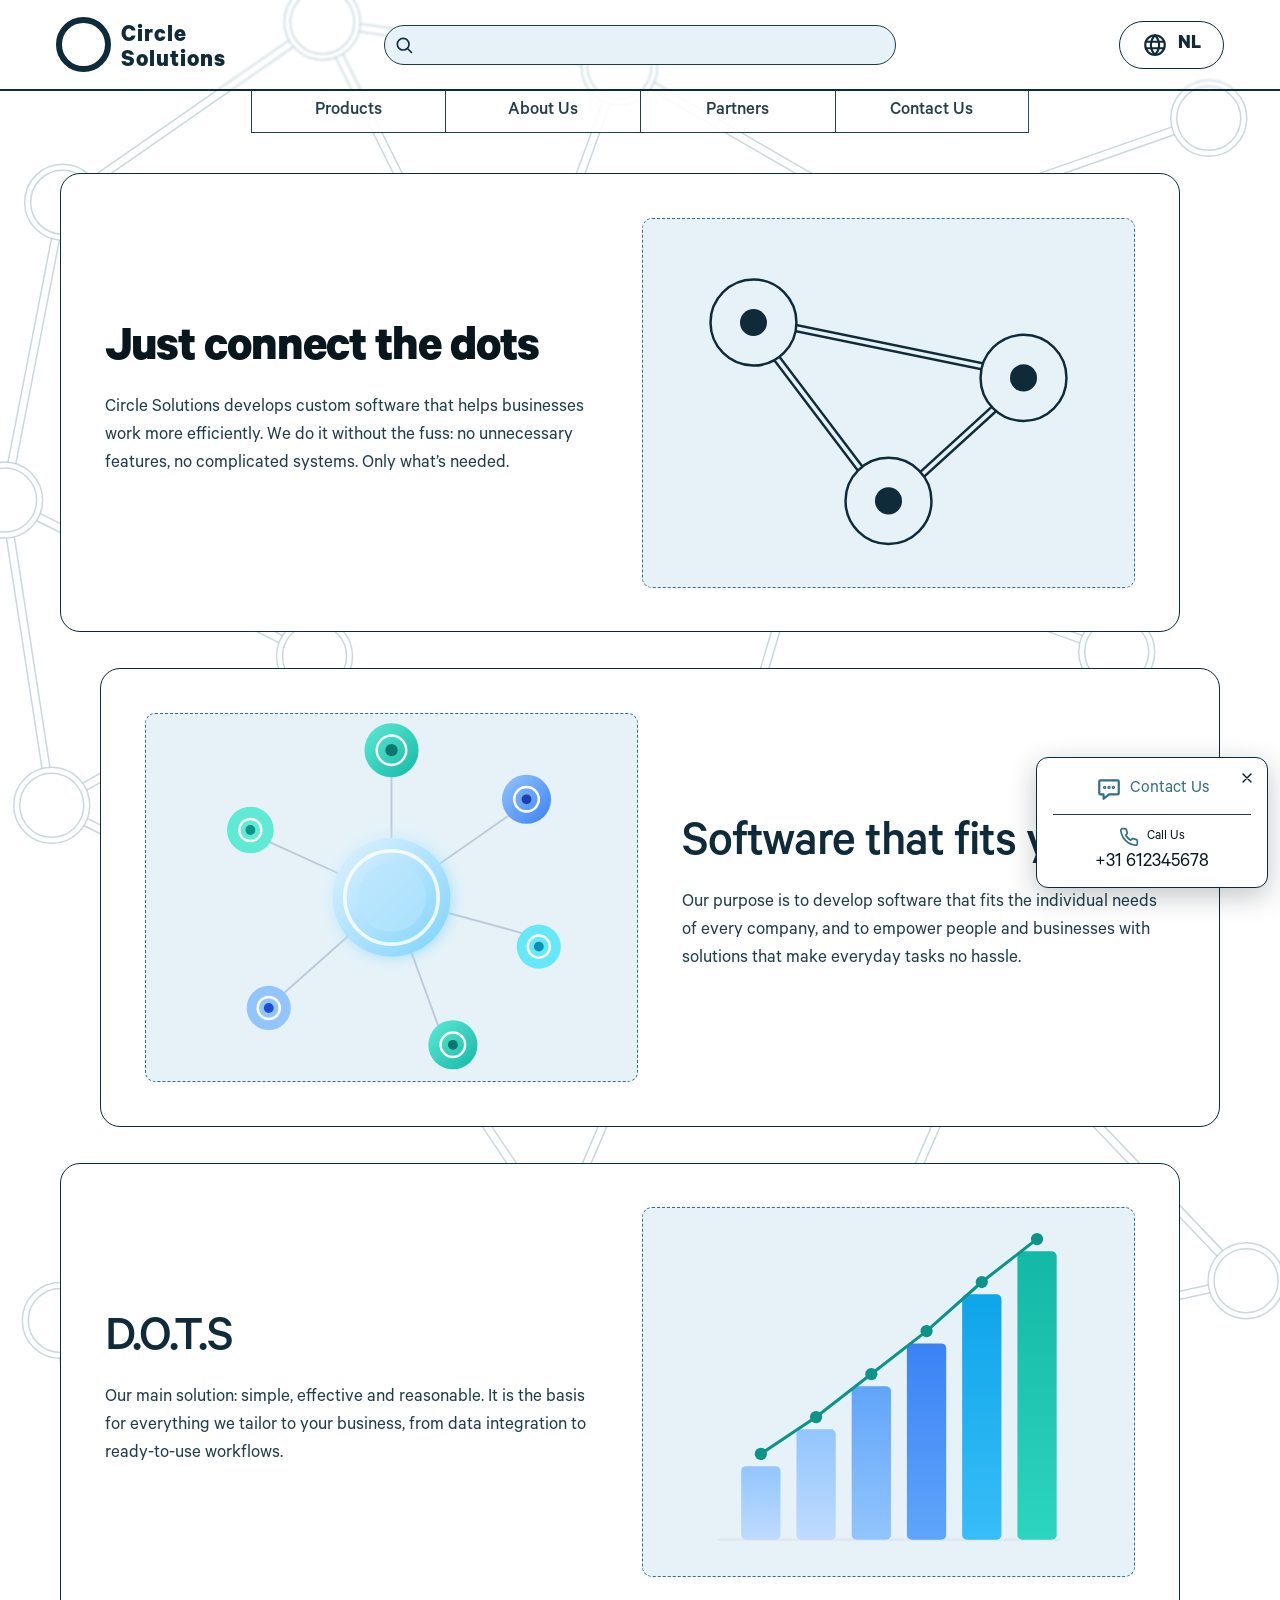
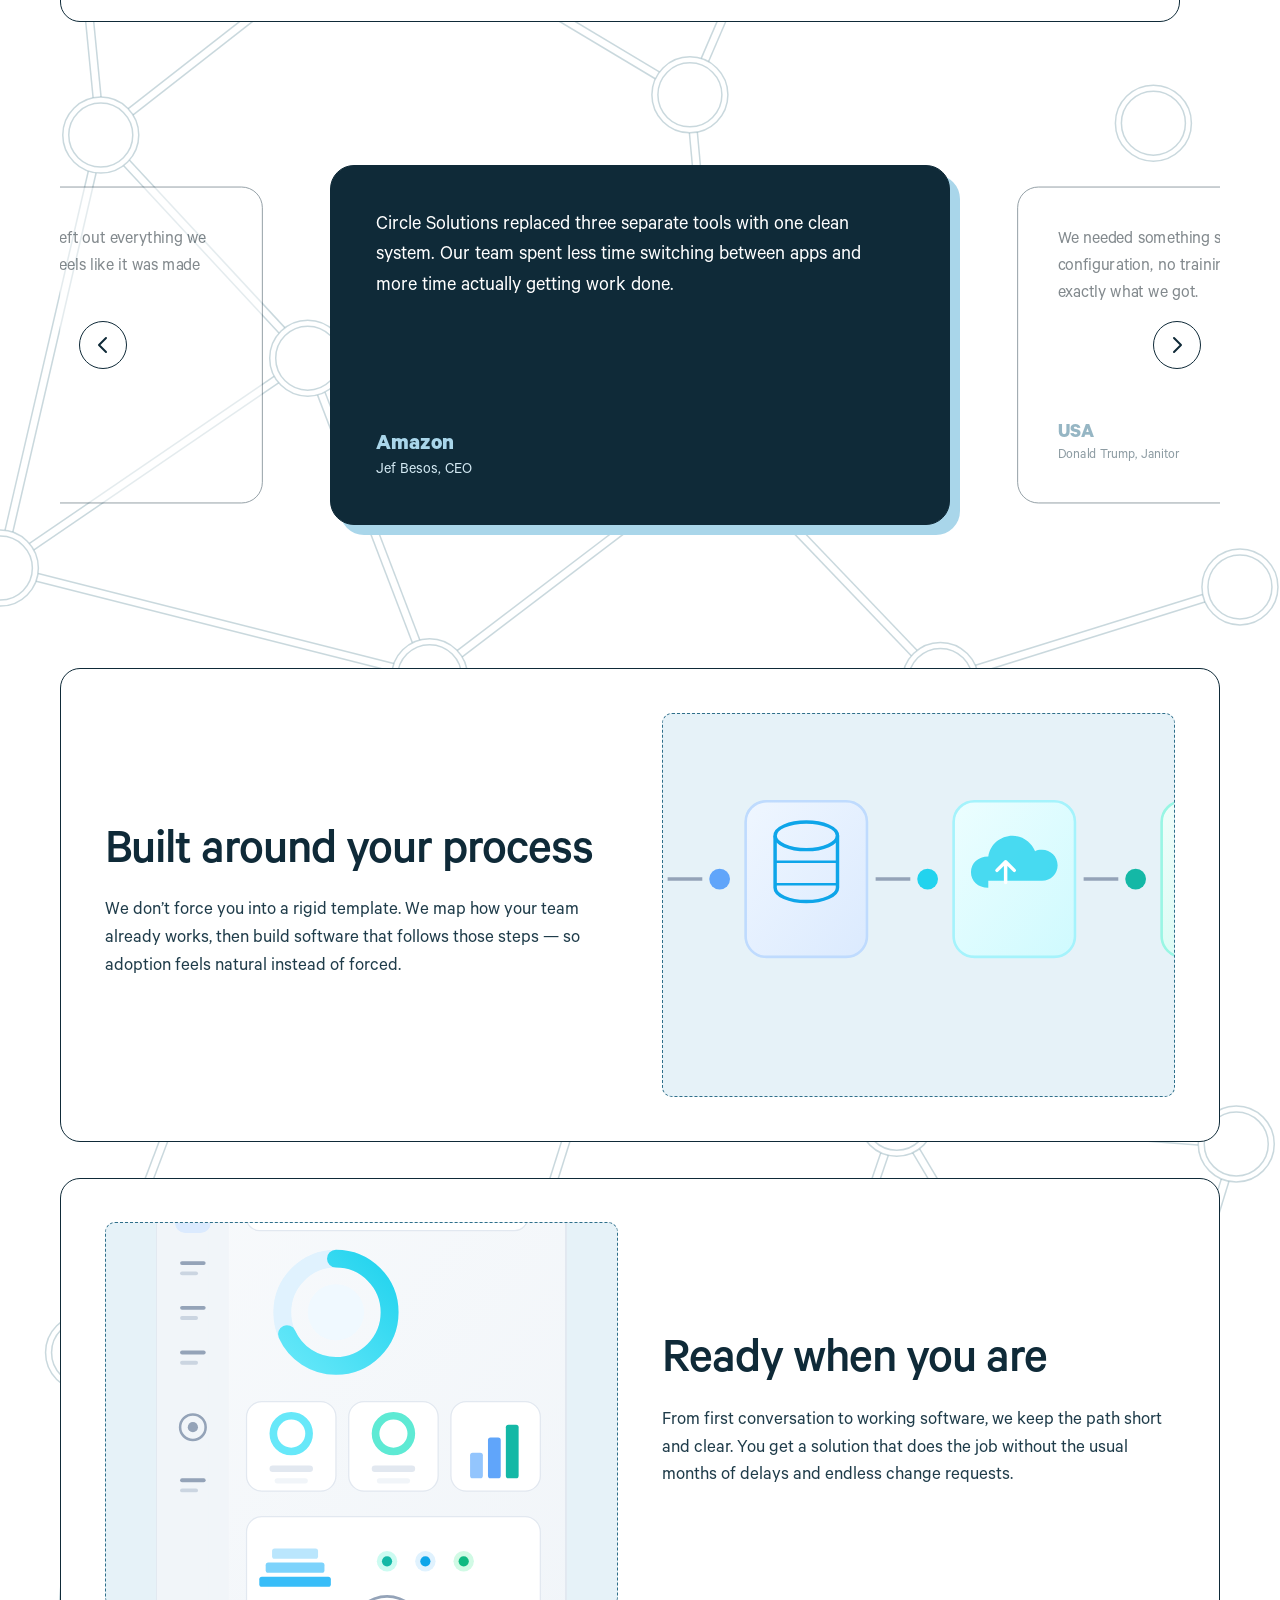
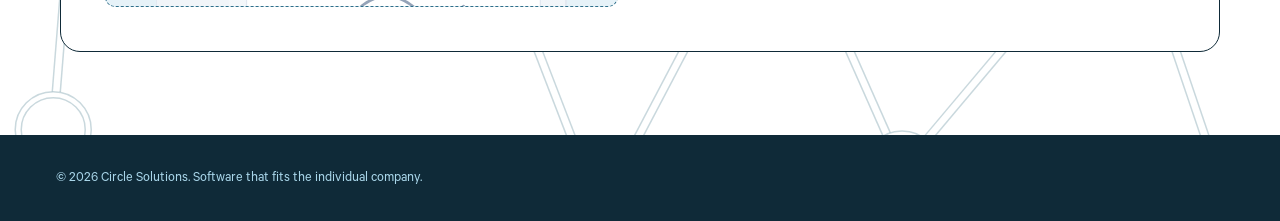
==== commit 4406e27a: "123" ====
--- a/index.html
+++ b/index.html
@@ -5,7 +5,7 @@
     <meta name="viewport" content="width=device-width, initial-scale=1.0">
 
     <title>Circle Solutions</title>
-    <meta name="description" content="Circle Solutions">
+    <meta name="description" content="Circle Solutions develops custom software that helps businesses work more efficiently.">
 
     <link rel="icon" href="material/logo/circle.png">
     <link rel="stylesheet" href="style.css">
@@ -69,37 +69,35 @@
                 <article class="stagger-card stagger-card--left">
                     <div class="stagger-card__text">
                         <h1>Just connect the dots</h1>
-                        <p>Text Text Text Text Text Text Text Text Text Text Text Text Text Text Text.</p>
+                        <p>Circle Solutions develops custom software that helps businesses work more efficiently. We do it without the fuss: no unnecessary features, no complicated systems. Only what’s needed.</p>
                     </div>
 
- 
                     <div class="slot slot--media stagger-card__media" data-label="Картинка 1">
-                    <!-- <img src="material/images/home-3.jpg" alt=""> -->
+                        <img src="material/logo/home-1.svg" alt="Three connected circles">
                     </div>
                 </article>
 
 
                 <article class="stagger-card stagger-card--right stagger-card--reverse">
                     <div class="stagger-card__text">
-                        <h2>TEXT 2</h2>
-                        <p>Text Text Text Text Text Text Text Text Text Text Text Text Text Text Text.</p>
+                        <h2>Software that fits you</h2>
+                        <p>Our purpose is to develop software that fits the individual needs of every company, and to empower people and businesses with solutions that make everyday tasks no hassle.</p>
                     </div>
 
                     <div class="slot slot--media stagger-card__media" data-label="Картинка 2">
-                        <!-- <img src="material/images/home-2.jpg" alt=""> -->
+                        <img src="material/logo/home-2.svg" alt="Connected systems around one hub">
                     </div>
                 </article>
 
 
-   
                 <article class="stagger-card stagger-card--left">
                     <div class="stagger-card__text">
-                        <h2>TEXT 3</h2>
-                        <p>Text Text Text Text Text Text Text Text Text Text Text Text Text Text Text.</p>
+                        <h2>D.O.T.S</h2>
+                        <p>Our main solution: simple, effective and reasonable. It is the basis for everything we tailor to your business, from data integration to ready-to-use workflows.</p>
                     </div>
 
                     <div class="slot slot--media stagger-card__media" data-label="Картинка 3">
-                        <!-- <img src="material/images/home-3.jpg" alt=""> -->
+                        <img src="material/logo/home-3.svg" alt="Data and analysis chart">
                     </div>
                 </article>
 
@@ -114,28 +112,28 @@
                         <div class="reviews__viewport" id="reviews-viewport" tabindex="0">
                             <ul class="reviews__track" id="reviews-track">
                                 <li class="review">
-                                    <p class="review__text">Text Text Text Text Text Text Text Text Text Text Text Text.</p>
+                                    <p class="review__text">Circle Solutions replaced three separate tools with one clean system. Our team spent less time switching between apps and more time actually getting work done.</p>
                                     <div class="review__author">
                                         <span class="review__company"><strong>Amazon</strong></span>
                                         <span class="review__role">Jef Besos, CEO</span>
                                     </div>
                                 </li>
                                 <li class="review">
-                                    <p class="review__text">Text Text Text Text Text Text Text Text Text Text Text Text.</p>
+                                    <p class="review__text">We needed something simple that just worked. No endless configuration, no training manuals the size of a novel. That’s exactly what we got.</p>
                                     <div class="review__author">
                                         <span class="review__company"><strong>USA</strong></span>
                                         <span class="review__role">Donald Trump, Janitor</span>
                                     </div>
                                 </li>
                                 <li class="review">
-                                    <p class="review__text">Text Text Text Text Text Text Text Text Text Text Text Text.</p>
+                                    <p class="review__text">D.O.T.S connected our data sources in a way that finally made sense. Reports that used to take days now take minutes. Quietly impressive.</p>
                                     <div class="review__author">
                                         <span class="review__company"><strong>Meta</strong></span>
                                         <span class="review__role">Mark Zuckerberg, CEO</span>
                                     </div>
                                 </li>
                                 <li class="review">
-                                    <p class="review__text">Text Text Text Text Text Text Text Text Text Text Text Text.</p>
+                                    <p class="review__text">They listened, built what we asked for, and left out everything we didn’t need. Rare these days. The software feels like it was made for us, because it was.</p>
                                     <div class="review__author">
                                         <span class="review__company"><strong>RKN</strong></span>
                                         <span class="review__role">Bob Soliev, Chef Manager</span>
@@ -150,30 +148,31 @@
                             </svg>
                         </button>
                     </div>
+
                 </section>
 
                 <article class="stagger-card stagger-card--centre">
                     <div class="stagger-card__text">
-                        <h2>TEXT 4</h2>
-                        <p>Text Text Text Text Text Text Text Text Text Text Text Text Text Text Text.</p>
+                        <h2>Built around your process</h2>
+                        <p>We don’t force you into a rigid template. We map how your team already works, then build software that follows those steps — so adoption feels natural instead of forced.</p>
                     </div>
 
-                    <div class="slot slot--media stagger-card__media" data-label="Картинка 3">
-                        <!-- <img src="material/images/home-3.jpg" alt=""> -->
+                    <div class="slot slot--media stagger-card__media" data-label="Картинка 4">
+                        <img src="material/logo/home-4.svg" alt="Automated workflow">
                     </div>
                 </article>
 
                 <article class="stagger-card stagger-card--centre stagger-card--reverse">
                     <div class="stagger-card__text">
-                        <h2>TEXT 5</h2>
-                        <p>Text Text Text Text Text Text Text Text Text Text Text Text Text Text Text.</p>
+                        <h2>Ready when you are</h2>
+                        <p>From first conversation to working software, we keep the path short and clear. You get a solution that does the job without the usual months of delays and endless change requests.</p>
                     </div>
 
-                    <div class="slot slot--media stagger-card__media" data-label="Картинка 3">
-                        <!-- <img src="material/images/home-3.jpg" alt=""> -->
+                    <div class="slot slot--media stagger-card__media" data-label="Картинка 5">
+                        <img src="material/logo/home-5.svg" alt="Custom software interface">
                     </div>
                 </article>
-                
+
             </div>
         </section>
 
@@ -184,7 +183,7 @@
 
     <footer class="footer">
         <div class="container">
-            <p>© 2026 Circle Solutions. Text Text Text Text Text.</p>
+            <p>© 2026 Circle Solutions. Software that fits the individual company.</p>
         </div>
     </footer>
 
--- a/style.css
+++ b/style.css
@@ -20,6 +20,22 @@
 }
 
 
+/* ---------- Palette: soft blues + deep navy ---------- */
+:root {
+    --container: 1168px;
+    --header-height: 10vh;
+
+    --brand: #a9d6ea;          /* soft blue (accents, fills) */
+    --brand-strong: #2f6f8a;   /* mid blue (links, icons, highlights) */
+    --brand-dark: #0f2a38;     /* deep navy (headings, buttons, dark blocks) */
+    --ink: #08161e;            /* near-black navy (main text) */
+    --text: #1f3c4a;           /* body text */
+    --line: #1c3a4a;           /* borders */
+    --line-soft: #b9d9e7;      /* light dividers */
+    --slot-bg: #e6f2f8;        /* soft blue backgrounds */
+    --surface-soft: #d6eaf4;
+    --border: #1c3a4a;
+}
 
 
 * {
@@ -30,14 +46,14 @@
 
 html {
     scroll-behavior: smooth;
-    font-size: 16px; 
+    font-size: 16px;
 }
 
 body {
     font-family: "Calibre";
     font-weight: 400;
     background: #ffffff;
-    color: #6ca2ae;
+    color: var(--text);
     line-height: 1;
     overflow-x: hidden;
 }
@@ -48,23 +64,6 @@
 }
 
 
-
-
-:root {
-    --container: 1168px;
-    --header-height: 10vh;
-
-    --brand: #C7eaf8;         
-    --brand-strong: #799dab;  
-    --brand-dark: #1c4354;    
-    --ink: #1d2529;        
-    --line: #455358;
-    --slot-bg: #f4f8f9;       
-}
-
-
-
-
 .container {
     width: min(var(--container), calc(100% - 40px));
     margin: 0 auto;
@@ -75,41 +74,33 @@
 }
 
 
-
-
+/* ---------- Header ---------- */
 .header {
-
     width: 100%;
     height: var(--header-height);
-
     z-index: 100;
-
     border-bottom: 1px solid var(--border);
-
     backdrop-filter: blur(1px);
 }
 
 .header-line {
+    position: relative;
     border: none;
-    height: 1.5px;
-    background-color: #455358;
+    height: 2px;
+    background-color: var(--brand-dark);
     width: 100%;
-    
 }
 
 .header-container {
     height: 100%;
     width: min(var(--container), calc(100% - 40px));
 
-
     display: grid;
     grid-template-columns: 1fr auto 1fr;
     align-items: center;
-
 }
 
 .logo {
-    
     display: flex;
     align-items: center;
     gap: 10px;
@@ -118,88 +109,31 @@
     font-weight: 800;
     letter-spacing: 1px;
 }
-.text-logo{
+
+.text-logo {
     position: relative;
+    top: 5px;
     display: flex;
     flex-direction: column;
-    gap: -10px;.search {
-    justify-self: center;
-    position: relative;
-    width: clamp(160px, 28vw, 360px);
-}
-
-.search__input {
-    width: 100%;
-    height: 40px;
-    padding: 0 44px 0 16px;
-
-    font-family: inherit;
-    font-size: 1rem;
-    color: var(--ink);
-
-    border: 1px solid var(--line);
-    border-radius: 999px;
-    background: var(--slot-bg);
-    outline: none;
-    transition: border-color 0.2s, box-shadow 0.2s;
-}
-
-.search__input::placeholder {
-    color: var(--brand);
-}
-
-.search__input:focus {
-    border-color: var(--brand-strong);
-    box-shadow: 0 0 0 3px rgba(108, 162, 174, 0.25);
-}
-
-.search__btn {
-    position: absolute;
-    top: 0;
-    right: 4px;
-    width: 40px;
-    height: 40px;
-    display: grid;
-    place-items: center;
-
-    border: none;
-    background: transparent;
-    color: var(--brand-strong);
-    cursor: pointer;
-}
-
-.search__btn svg {
-    width: 20px;
-    height: 20px;
-}
-
-@media (max-width: 720px) {
-    .header-container {
-        grid-template-columns: auto 1fr auto;
-        gap: 12px;
-    }
-    .search {
-        width: 100%;
-    }
-}
-    top: 5px; 
-    color: #000000;
-
-}
+    color: var(--brand-dark);
+}
+
 .logo-mark {
     width: clamp(38px, 6vw, 55px);
     height: clamp(38px, 6vw, 55px);
     border-radius: 50%;
-    border: 6px solid #000000;
+    border: 6px solid var(--brand-dark);
     background-color: transparent;
     box-sizing: border-box;
-    flex-shrink: 0; 
-}
-.text-logo-short{
+    flex-shrink: 0;
+}
+
+.text-logo-short {
     display: none;
 }
+
 .settings {
-    top: 0;                
+    top: 0;
     justify-self: end;
 }
 
@@ -212,15 +146,18 @@
 
     font-size: 1.25rem;
     font-weight: 700;
-    color: #14284b;         
-
-    border: 1.5px solid #dcdcdc;
+    color: var(--brand-dark);
+
+    border: 1.5px solid var(--brand-dark);
     border-radius: 999px;
     background: #ffffff;
-
-
-}
-
+    transition: background-color .2s, color .2s;
+}
+
+.lang-btn:hover {
+    background: var(--brand-dark);
+    color: #ffffff;
+}
 
 .lang-btn svg {
     width: 26px;
@@ -228,6 +165,8 @@
     flex-shrink: 0;
 }
 
+
+/* ---------- Navigation ---------- */
 .nav-container {
     display: grid;
     grid-template-columns: repeat(12, minmax(0, 1fr));
@@ -245,16 +184,20 @@
 
 .nav a {
     min-height: 42px;
-
+ 
     display: flex;
     align-items: center;
     justify-content: center;
-
-    padding: 8px 18px;
-
+ 
+    padding: 8px clamp(20px, 3vw, 44px);
+ 
     color: var(--brand-dark);
-
-    border-left: 1px solid var(--line);
+ 
+    border-bottom: 1.5px solid var(--brand-dark);
+    border-left: 1.5px solid var(--brand-dark);
+    transition: background-color .2s, color .2s;
+    background-color: #ffffff;
+    opacity: 0.9;
 }
 
 .nav a:last-child {
@@ -262,16 +205,18 @@
 }
 
 .nav a:hover {
+    background: var(--brand-dark);
+    color: var(--brand);
+}
+
+.nav a.is-current {
+    color: var(--brand-dark);
     background: var(--surface-soft);
-    color: var(--brand-strong);
-}
-
-.nav-bar {
-    position: relative;
-    background-color:#ffffff;
-    width: 100%;
-    border-bottom: 1.5px solid var(--line);
-}
+    box-shadow: inset 0 -3px 0 var(--brand-dark);
+}
+
+
+/* ---------- Search ---------- */
 .search {
     justify-self: center;
     position: relative;
@@ -281,23 +226,27 @@
 .search__input {
     width: 100%;
     height: 40px;
-    padding: 0 44px 0 16px;
+    padding: 0 16px 0 46px;
 
     font-family: inherit;
     font-size: 1rem;
     color: var(--ink);
 
-    border: 1px solid var(--line);
+    border: 1.5px solid var(--line);
     border-radius: 999px;
     background: var(--slot-bg);
     outline: none;
-    transition: border-color 0.2s, box-shadow 0.2s;
-}
-
+    transition: border-color 0.2s, box-shadow 0.2s, background-color 0.2s;
+}
+
+.search__input::placeholder {
+    color: var(--brand-strong);
+}
 
 .search__input:focus {
-    border-color: var(--brand-strong);
-    box-shadow: 0 0 0 3px rgba(108, 162, 174, 0.25);
+    background: #ffffff;
+    border-color: var(--brand-dark);
+    box-shadow: 0 0 0 3px rgba(47, 111, 138, 0.3);
 }
 
 .search__btn {
@@ -311,7 +260,7 @@
 
     border: none;
     background: transparent;
-    color: var(--brand-strong);
+    color: var(--brand-dark);
     cursor: pointer;
 }
 
@@ -332,39 +281,17 @@
 
 
 
-.contact-image {
-    position: relative;
-    top: 1px;
-    width: clamp(24px, 4vw, 35px);
-}
-.menu-image {
-    position: relative;
-    top: 2px;
-    left: 3px;
-    width: clamp(20px, 10vw, 45px);
-}
-.lang-image {
-    position: relative;
-    width: clamp(24px, 4vw, 35px);
-}
-
-
-
-
 @media (max-width: 400px) {
-
-    .text-logo{
+    .text-logo {
         display: none;
     }
-    .text-logo-short{
+    .text-logo-short {
         display: flex;
     }
 }
 
 
-
-
-
+/* ---------- Typography ---------- */
 h1 {
     font-weight: 700;
     color: var(--ink);
@@ -377,20 +304,19 @@
 p {
     font-size: 1rem;
     line-height: 1.4;
-    color: var(--brand-dark);
+    color: var(--text);
     max-width: 62ch;
 }
 
 
-
+/* ---------- Image slots ---------- */
 .slot {
     position: relative;
     overflow: hidden;
 
-    border: 1px dashed var(--brand);
+    border: 1.5px dashed var(--brand-strong);
     border-radius: 10px;
     background-color: var(--slot-bg);
-
 }
 
 .slot > img {
@@ -402,18 +328,12 @@
     display: block;
 }
 
-
-
-
 .slot--media {
     aspect-ratio: 4 / 3;
 }
 
 
-
-
-
-
+/* ---------- Call widget ---------- */
 .call-widget {
     position: fixed;
     right: 12px;
@@ -429,9 +349,9 @@
     gap: 12px;
 
     background: #ffffff;
-    border: 1px solid rgba(69, 83, 88, 0.15);
+    border: 1.5px solid var(--brand-dark);
     border-radius: 12px;
-    box-shadow: 0 6px 28px rgba(29, 37, 41, 0.16);
+    box-shadow: 0 8px 28px rgba(8, 22, 30, 0.25);
 
     animation: call-widget-in 0.2s ease-out;
 }
@@ -459,7 +379,7 @@
 }
 
 .call-widget__close:hover {
-    background: var(--slot-bg);
+    background: var(--surface-soft);
 }
 
 .call-widget__close svg {
@@ -527,9 +447,6 @@
     text-align: center;
 }
 
-
-
-
 .call-tab {
     position: fixed;
     right: 0;
@@ -541,12 +458,12 @@
     display: grid;
     place-items: center;
 
-    border: 1px solid rgba(69, 83, 88, 0.15);
+    border: 1.5px solid var(--brand-dark);
     border-right: none;
     border-radius: 12px 0 0 12px;
-    background: #ffffff;
-    color: var(--brand-strong);
-    box-shadow: 0 6px 20px rgba(29, 37, 41, 0.14);
+    background: var(--brand-dark);
+    color: var(--brand);
+    box-shadow: 0 6px 20px rgba(8, 22, 30, 0.25);
     cursor: pointer;
 
     animation: call-widget-in 0.2s ease-out;
@@ -563,9 +480,10 @@
 }
 
 
-
-
-
+/* ---------- Staggered cards ---------- */
+.container.stagger {
+    width: min(1560px, calc(100% - 120px));
+}
 
 .stagger {
     display: flex;
@@ -574,16 +492,16 @@
 }
 
 .stagger-card {
-    width: min(100%, 800px);
+    width: min(100%, 1120px);
 
     display: grid;
     grid-template-columns: 1fr 1fr;
     align-items: center;
-    gap: clamp(16px, 2.5vw, 30px);
-
-    padding: clamp(20px, 2.4vw, 30px);
-
-    border: 1px solid var(--line);
+    gap: clamp(20px, 3.5vw, 48px);
+
+    padding: clamp(24px, 3.4vw, 44px);
+
+    border: 1.5px solid var(--brand-dark);
     border-radius: 20px;
     background: #ffffff;
 
@@ -592,16 +510,15 @@
 
 .stagger-card:hover {
     transform: translateY(-2px);
-    box-shadow: 0 12px 32px rgba(69, 83, 88, 0.12);
+    box-shadow: 8px 8px 0 var(--brand);
 }
 
 .stagger-card--left  { margin-right: auto; }
 .stagger-card--right { margin-left: auto; }
-.stagger-card--centre { 
-    margin: 0 auto; 
+.stagger-card--centre {
+    margin: 0 auto;
     width: 100%;
 }
-
 
 .stagger-card--reverse .stagger-card__media {
     order: -1;
@@ -610,7 +527,19 @@
 .stagger-card__text {
     display: flex;
     flex-direction: column;
-    gap: 14px;
+    gap: 18px;
+}
+
+.stagger-card__text h1,
+.stagger-card__text h2 {
+    font-size: clamp(2rem, 4vw, 3.25rem);
+    line-height: 1;
+    letter-spacing: -0.02em;
+}
+
+.stagger-card__text p {
+    font-size: clamp(1.05rem, 1.5vw, 1.3rem);
+    line-height: 1.45;
 }
 
 @media (max-width: 720px) {
@@ -625,8 +554,7 @@
 }
 
 
-
-
+/* ---------- Bands ---------- */
 .band {
     padding: clamp(32px, 5vw, 64px) 0;
     border-bottom: 1px solid var(--line);
@@ -656,8 +584,7 @@
 }
 
 
-
-
+/* ---------- Contact ---------- */
 .contact-grid {
     display: grid;
     grid-template-columns: repeat(3, 1fr);
@@ -682,7 +609,7 @@
 }
 
 .contact-card:hover h2 {
-    color: var(--brand);
+    color: var(--brand-strong);
 }
 
 .contact-card h2 {
@@ -713,8 +640,7 @@
 }
 
 
-
-
+/* ---------- Info ---------- */
 .info-grid {
     display: grid;
     grid-template-columns: 1fr 1fr;
@@ -727,7 +653,7 @@
     gap: 16px;
 
     padding-left: clamp(16px, 2.5vw, 32px);
-    border-left: 1px solid var(--line);
+    border-left: 2px solid var(--brand-dark);
 }
 
 @media (max-width: 720px) {
@@ -737,19 +663,18 @@
 }
 
 
-
-
+/* ---------- Footer (dark) ---------- */
 .footer {
     padding: clamp(20px, 3vw, 32px) 0;
-    border-top: 1px solid var(--line);
+    background: var(--brand-dark);
+    border-top: 2px solid var(--brand-dark);
 }
 
 .footer p {
     max-width: none;
     font-size: 0.9rem;
-}
-
-
+    color: var(--brand);
+}
 
 
 @media (prefers-reduced-motion: reduce) {
@@ -772,13 +697,16 @@
         animation: none;
     }
 }
+
+
+/* ---------- Reviews ---------- */
 .reviews h2 {
     margin-bottom: clamp(20px, 3vw, 32px);
 }
 
 .reviews__slider {
     --gap: clamp(16px, 2.5vw, 30px);
-    --card-w: clamp(260px, 56vw, 620px);   /* ширина центрального отзыва */
+    --card-w: clamp(260px, 56vw, 620px);   /* width of the central review */
     position: relative;
 }
 
@@ -789,7 +717,7 @@
     outline: none;
 }
 
-/* Все карточки лежат в одной ячейке сетки и раскладываются через transform */
+/* All cards share one grid cell and are laid out with transform */
 .reviews__track {
     display: grid;
     list-style: none;
@@ -810,21 +738,27 @@
     min-height: clamp(260px, 30vw, 360px);
     padding: clamp(24px, 3.5vw, 48px);
 
-    border: 1px solid var(--line);
+    border: 1.5px solid var(--brand-dark);
     border-radius: 24px;
     background: #ffffff;
-
-    /* --o: позиция относительно центра (-1 слева, 0 центр, 1 справа) */
+    color: var(--ink);
+
+    /* --o: position relative to center (-1 left, 0 center, 1 right) */
     transform: translateX(calc(var(--o, 0) * (var(--card-w) + var(--gap)))) scale(0.88);
-    opacity: 0.45;
+    opacity: 0.5;
     cursor: pointer;
-    transition: transform .5s cubic-bezier(.22, .61, .36, 1), opacity .5s;
-}
-
+    transition: transform .5s cubic-bezier(.22, .61, .36, 1), opacity .5s,
+                background-color .5s, color .5s;
+}
+
+/* Active review is the dark accent card */
 .review.is-active {
     transform: translateX(0) scale(1);
     opacity: 1;
     cursor: default;
+    background: var(--brand-dark);
+    border-color: var(--brand-dark);
+    box-shadow: 10px 10px 0 var(--brand);
 }
 
 .review.is-hidden {
@@ -839,6 +773,7 @@
 .review__text {
     font-size: clamp(1.125rem, 1.6vw, 1.5rem);
     line-height: 1.5;
+    color: var(--ink);
 }
 
 .review__author {
@@ -854,10 +789,20 @@
 
 .review__role {
     font-size: 1rem;
-    color: var(--brand-dark);
-}
-
-/* Стрелки поверх карусели */
+    color: var(--text);
+}
+
+.review.is-active .review__text {
+    color: #ffffff;
+}
+.review.is-active .review__company {
+    color: var(--brand);
+}
+.review.is-active .review__role {
+    color: #d3e9f3;
+}
+
+/* Arrows over the carousel */
 .reviews__btn {
     position: absolute;
     top: 50%;
@@ -869,9 +814,9 @@
     width: 48px;
     height: 48px;
     border-radius: 50%;
-    border: 1px solid var(--line);
+    border: 1.5px solid var(--brand-dark);
     background: #ffffff;
-    color: var(--brand-strong);
+    color: var(--brand-dark);
     cursor: pointer;
     transition: background-color .2s, color .2s;
 }
@@ -879,8 +824,8 @@
 .reviews__btn--next { right: clamp(4px, 1.5vw, 20px); }
 
 .reviews__btn:hover {
-    background: var(--brand-strong);
-    color: #ffffff;
+    background: var(--brand-dark);
+    color: var(--brand);
 }
 .reviews__btn:focus-visible {
     outline: 2px solid var(--brand-strong);
@@ -895,30 +840,179 @@
 @media (prefers-reduced-motion: reduce) {
     .review { transition: none; }
 }
+
+.review-form {
+    width: min(100%, 820px);
+    margin: clamp(32px, 5vw, 64px) auto 0;
+    padding: clamp(24px, 3.5vw, 44px);
+ 
+    display: flex;
+    flex-direction: column;
+    gap: 20px;
+ 
+    border: 1.5px solid var(--brand-dark);
+    border-radius: 24px;
+    background: #ffffff;
+}
+ 
+.review-form__title {
+    margin: 0;
+    font-size: clamp(1.75rem, 3vw, 2.5rem);
+    line-height: 1;
+    letter-spacing: -0.02em;
+}
+ 
+.review-form__lead {
+    margin-top: -8px;
+}
+ 
+.review-form__grid {
+    display: grid;
+    grid-template-columns: 1fr 1fr;
+    gap: 16px 20px;
+}
+ 
+.field {
+    display: flex;
+    flex-direction: column;
+    gap: 8px;
+}
+ 
+.field__label {
+    font-size: 1rem;
+    font-weight: 500;
+    color: var(--brand-dark);
+}
+ 
+.field__hint {
+    font-weight: 400;
+    color: var(--brand-strong);
+}
+ 
+.field__input {
+    width: 100%;
+    padding: 12px 16px;
+ 
+    font-family: inherit;
+    font-size: 1rem;
+    color: var(--ink);
+ 
+    border: 1.5px solid var(--line);
+    border-radius: 12px;
+    background: var(--slot-bg);
+    outline: none;
+    transition: border-color .2s, box-shadow .2s, background-color .2s;
+}
+ 
+.field__input:focus {
+    background: #ffffff;
+    border-color: var(--brand-dark);
+    box-shadow: 0 0 0 3px rgba(47, 111, 138, 0.3);
+}
+ 
+.field__input--area {
+    min-height: 130px;
+    line-height: 1.4;
+    resize: vertical;
+}
+ 
+/* Star rating (CSS only; stars are in reverse DOM order) */
+.rating {
+    border: none;
+    display: flex;
+    flex-direction: column;
+    gap: 6px;
+}
+ 
+.rating__stars {
+    display: inline-flex;
+    flex-direction: row-reverse;
+    justify-content: flex-end;
+    gap: 4px;
+}
+ 
+.rating__stars input {
+    position: absolute;
+    opacity: 0;
+    pointer-events: none;
+}
+ 
+.rating__stars label {
+    font-size: 2rem;
+    line-height: 1;
+    color: var(--line-soft);
+    cursor: pointer;
+    transition: color .15s, transform .15s;
+}
+ 
+.rating__stars label:hover,
+.rating__stars label:hover ~ label,
+.rating__stars input:checked ~ label {
+    color: var(--brand-strong);
+}
+ 
+.rating__stars label:hover {
+    transform: scale(1.1);
+}
+ 
+.rating__stars input:focus-visible + label {
+    outline: 2px solid var(--brand-strong);
+    outline-offset: 2px;
+    border-radius: 4px;
+}
+ 
+.review-form__footer {
+    display: flex;
+    flex-wrap: wrap;
+    align-items: center;
+    gap: 16px;
+}
+ 
+.review-form .btn {
+    font-family: inherit;
+    cursor: pointer;
+}
+ 
+.review-form__status {
+    max-width: none;
+    font-size: 1rem;
+}
+ 
+.review-form__status.is-ok    { color: var(--brand-strong); }
+.review-form__status.is-error { color: #b3261e; }
+ 
+@media (max-width: 640px) {
+    .review-form__grid {
+        grid-template-columns: 1fr;
+    }
+}
+
+/* ---------- Background canvas / page ---------- */
 .bg-canvas {
-    position: absolute; 
+    position: absolute;
     top: 0;
     left: 0;
     width: 100vw;
-    height: 100%;       
+    height: 100%;
     z-index: -1;
     display: block;
     pointer-events: none;
 }
 
 .page {
-    position: relative; 
-}
-
-.contact-us{
+    position: relative;
+}
+
+.contact-us {
     background-color: #ffffff;
 }
 
-.careers{
+.careers {
     background-color: #ffffff;
 }
 
 
+/* ---------- About ---------- */
 .about-hero {
     min-height: 0;
     display: block;
@@ -938,9 +1032,6 @@
     letter-spacing: -0.03em;
 }
 
-
-
-
 .about-hero p {
     max-width: 760px;
 
@@ -949,15 +1040,11 @@
 }
 
 
-
-
-
-
 .about-statement {
-    border-top: 1px solid var(--line);
-    border-bottom: 1px solid var(--line);
-
-    background: #ffffff;
+    border-top: 2px solid var(--brand-dark);
+    border-bottom: 2px solid var(--brand-dark);
+
+    background: var(--slot-bg);
 }
 
 .about-label {
@@ -970,7 +1057,7 @@
     text-transform: uppercase;
     letter-spacing: 0.12em;
 
-    color: var(--brand-dark);
+    color: var(--brand-strong);
 }
 
 .about-statement p {
@@ -984,7 +1071,6 @@
 }
 
 
-
 .about-values {
     overflow: hidden;
 }
@@ -1012,15 +1098,10 @@
     overflow: visible;
 }
 
-
-
-
 .about-circles .vc-co,
 .about-circles .vc-ci {
     fill: none;
-
-    stroke: var(--line);
-
+    stroke: var(--brand-dark);
     stroke-width: 2;
 }
 
@@ -1028,30 +1109,20 @@
     transform: translate(6px, 6px);
 }
 
-
-
 .about-circles .vc-mask {
     fill: #ffffff;
 }
 
-
-
-
 .about-circles .vc-ring {
     fill: none;
-
     stroke: var(--brand-strong);
-
-    stroke-width: 2;
+    stroke-width: 3;
 
     transition:
         stroke-width 0.25s ease,
         transform 0.25s ease;
 }
 
-
-
-
 .about-circles .vc-title {
     dominant-baseline: middle;
     text-anchor: middle;
@@ -1066,7 +1137,6 @@
 }
 
 
-
 .about-steps {
     list-style: none;
 
@@ -1083,18 +1153,18 @@
 
     padding: clamp(30px, 5vw, 65px) 0;
 
-    border-top: 1px solid var(--line);
+    border-top: 1.5px solid var(--brand-dark);
 }
 
 .about-step:last-child {
-    border-bottom: 1px solid var(--line);
+    border-bottom: 1.5px solid var(--brand-dark);
 }
 
 .about-step__num {
     font-size: clamp(1.2rem, 2vw, 1.8rem);
     font-weight: 500;
 
-    color: var(--brand-strong);
+    color: var(--brand-dark);
 }
 
 .about-step h2 {
@@ -1114,21 +1184,19 @@
 }
 
 
-
-
 .about-steps {
-    --d0: clamp(40px, 6vw, 64px);   /* диаметр первого круга */
-    --dd: clamp(6px, 2vw, 20px);    /* насколько каждый следующий круг больше */
-    --rail: calc(var(--d0) + 4 * var(--dd));   /* ширина колонки с кругами */
+    --d0: clamp(40px, 6vw, 64px);   /* diameter of the first circle */
+    --dd: clamp(6px, 2vw, 20px);    /* growth of each next circle */
+    --rail: calc(var(--d0) + 4 * var(--dd));   /* width of the circles column */
 }
 
 .about-step {
     --pad: clamp(30px, 5vw, 65px);
-    --n: 4;   /* номер шага (0, 1, 2...) — начиная с 5-го размер не растёт */
+    --n: 4;   /* step index (0, 1, 2...) — stops growing from the 5th */
     --d: calc(var(--d0) + var(--n) * var(--dd));
 
     position: relative;
-    grid-template-columns: minmax(0, 1fr);   /* номер теперь в круге, колонка под него не нужна */
+    grid-template-columns: minmax(0, 1fr);   /* number lives inside the circle */
     padding-left: calc(var(--rail) + clamp(16px, 4vw, 60px));
 }
 
@@ -1137,7 +1205,7 @@
 .about-step:nth-child(3) { --n: 2; }
 .about-step:nth-child(4) { --n: 3; }
 
-/* круг с номером внутри */
+/* circle with the number inside */
 .about-step__num {
     position: absolute;
     z-index: 2;
@@ -1150,12 +1218,14 @@
     height: var(--d);
     box-sizing: border-box;
 
-    border: 3px solid var(--brand);
+    border: 3px solid var(--brand-dark);
     border-radius: 50%;
-    background: #ffffff;
+    background: var(--brand);
 
     font-size: clamp(0.85rem, calc(var(--d) * 0.34), 1.8rem);
+    font-weight: 700;
     line-height: 1;
+    color: var(--brand-dark);
 }
 
 .about-step::after {
@@ -1166,10 +1236,10 @@
     bottom: calc(-1 * var(--pad) - 1px);
     left: calc(var(--rail) / 2 - 4px);
 
-    width: 8px;   /* 1.5px + просвет 5px + 1.5px */
+    width: 8px;   /* 1.5px + 5px gap + 1.5px */
     background:
-        linear-gradient(var(--brand-strong), var(--brand)) left  / 1.5px 100% no-repeat,
-        linear-gradient(var(--brand-strong), var(--brand)) right / 1.5px 100% no-repeat;
+        linear-gradient(var(--brand-dark), var(--brand-strong)) left  / 1.5px 100% no-repeat,
+        linear-gradient(var(--brand-dark), var(--brand-strong)) right / 1.5px 100% no-repeat;
 }
 
 .about-step:last-child::after {
@@ -1177,17 +1247,10 @@
 }
 
 
-
-
-.nav a.is-current {
-    color: var(--brand-strong);
-    box-shadow: inset 0 -3px 0 var(--brand-strong);
-}
-
-
+/* ---------- Products ---------- */
 .products-hero {
-    background: #ffffff;
-    border-bottom: 1px solid var(--line);
+    background: var(--slot-bg);
+    border-bottom: 2px solid var(--brand-dark);
 }
 
 .products-hero .container {
@@ -1208,10 +1271,10 @@
     line-height: 1.45;
 }
 
-/* ---------- Главный продукт ---------- */
+/* ---------- Flagship product ---------- */
 .flagship {
     background: #ffffff;
-    border-bottom: 1px solid var(--line);
+    border-bottom: 1.5px solid var(--brand-dark);
 }
 
 .flagship__tag {
@@ -1222,8 +1285,8 @@
     font-weight: 500;
     letter-spacing: 0.12em;
     text-transform: uppercase;
-    color: var(--brand-dark);
-    background: var(--brand);
+    color: var(--brand);
+    background: var(--brand-dark);
     border-radius: 999px;
 }
 
@@ -1263,7 +1326,7 @@
     border-top: 1px solid var(--line);
     font-size: 1.05rem;
     line-height: 1.4;
-    color: var(--brand-dark);
+    color: var(--text);
 }
 
 .flagship__points li:last-child {
@@ -1271,14 +1334,14 @@
 }
 
 .flagship__points b {
-    font-weight: 500;
+    font-weight: 700;
     color: var(--brand-strong);
 }
 
 .flagship__media {
     aspect-ratio: 1 / 1;
     border-radius: 20px;
-    border: 1px solid var(--line);
+    border: 1.5px solid var(--brand-dark);
 }
 
 .btn {
@@ -1290,13 +1353,13 @@
     font-weight: 500;
     color: #ffffff;
     background: var(--brand-dark);
-    border: 1px solid var(--brand-dark);
+    border: 1.5px solid var(--brand-dark);
     border-radius: 999px;
     transition: background-color .2s, color .2s;
 }
 
 .btn:hover {
-    background: #ffffff;
+    background: var(--brand);
     color: var(--brand-dark);
 }
 
@@ -1327,6 +1390,7 @@
 }
 
 
+/* ---------- Capabilities ---------- */
 .capabilities {
     background: #ffffff;
 }
@@ -1353,14 +1417,14 @@
 }
 
 .cap {
-    border-bottom: 4px solid var(--ink);
+    border-bottom: 4px solid var(--brand-dark);
 }
 
 .cap__icon {
     width: 56px;
     height: 56px;
     margin-bottom: 22px;
-    color: var(--ink);
+    color: var(--brand-strong);
 }
 
 .cap__icon svg {
@@ -1426,7 +1490,7 @@
     padding-left: 18px;
     font-size: 1rem;
     line-height: 1.4;
-    color: var(--brand-dark);
+    color: var(--text);
 }
 
 .cap__body li::before {
@@ -1456,9 +1520,10 @@
 }
 
 
+/* ---------- Process ---------- */
 .process {
-    background: #ffffff;
-    border-top: 1px solid var(--line);
+    background: var(--slot-bg);
+    border-top: 2px solid var(--brand-dark);
 }
 
 .process h2 {
@@ -1476,7 +1541,7 @@
 
 .process__item {
     padding: 0 clamp(14px, 2.5vw, 32px);
-    border-left: 1px solid var(--line);
+    border-left: 1.5px solid var(--brand-dark);
 }
 
 .process__item:first-child {
@@ -1488,7 +1553,7 @@
     display: block;
     margin-bottom: 12px;
     font-size: 1.4rem;
-    font-weight: 500;
+    font-weight: 700;
     color: var(--brand-strong);
 }
 
@@ -1525,10 +1590,10 @@
     }
 }
 
-/* ---------- CTA ---------- */
+/* ---------- CTA (dark block) ---------- */
 .cta {
-    background: #ffffff;
-    border-top: 1px solid var(--line);
+    background: var(--brand-dark);
+    border-top: 2px solid var(--brand-dark);
     text-align: center;
 }
 
@@ -1537,10 +1602,32 @@
     font-size: clamp(2rem, 4.5vw, 4rem);
     line-height: 1;
     letter-spacing: -0.02em;
-    color: var(--ink);
+    color: #ffffff;
 }
 
 .cta p {
     margin: 0 auto 28px;
     font-size: clamp(1rem, 1.5vw, 1.25rem);
+    color: var(--brand);
+}
+
+.cta .btn {
+    background: var(--brand);
+    border-color: var(--brand);
+    color: var(--brand-dark);
+}
+
+.cta .btn:hover {
+    background: transparent;
+    color: var(--brand);
+}
+
+.cta .btn--ghost {
+    background: transparent;
+    color: var(--brand);
+}
+
+.cta .btn--ghost:hover {
+    background: var(--brand);
+    color: var(--brand-dark);
 }
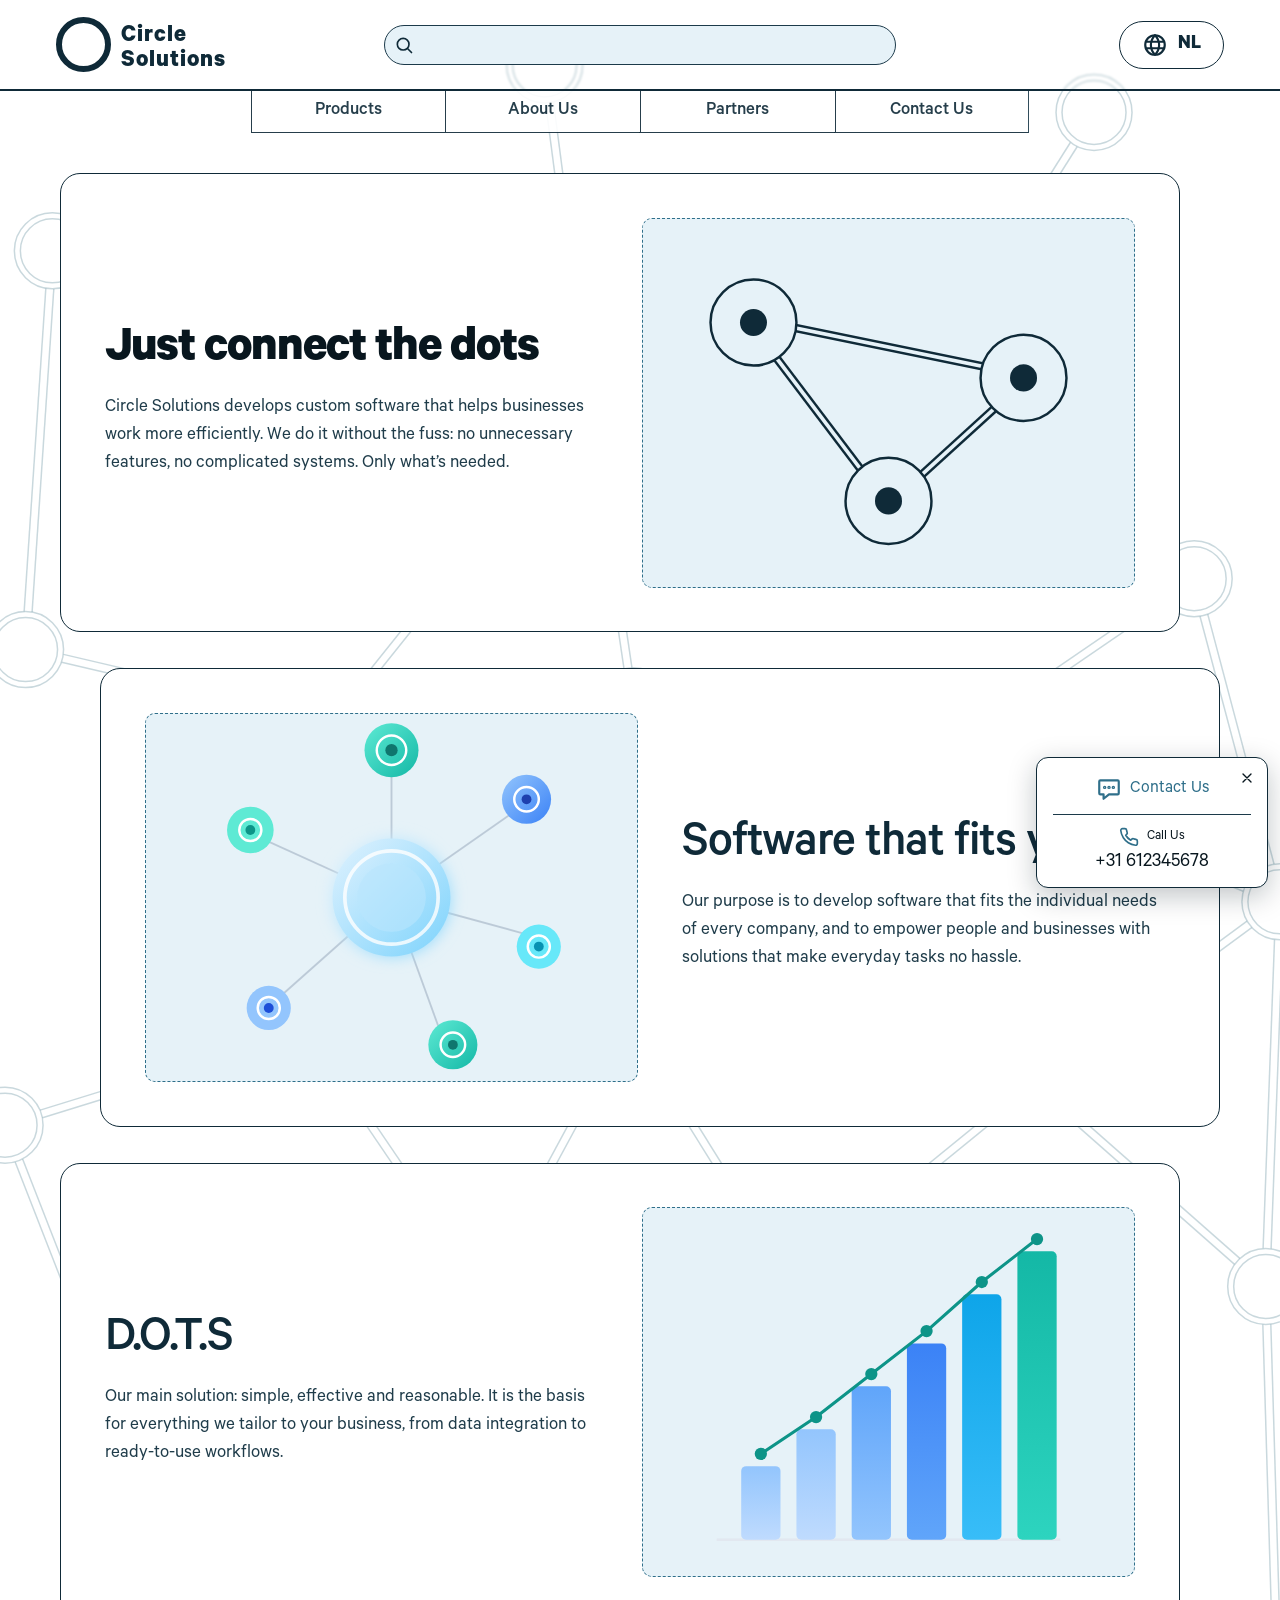
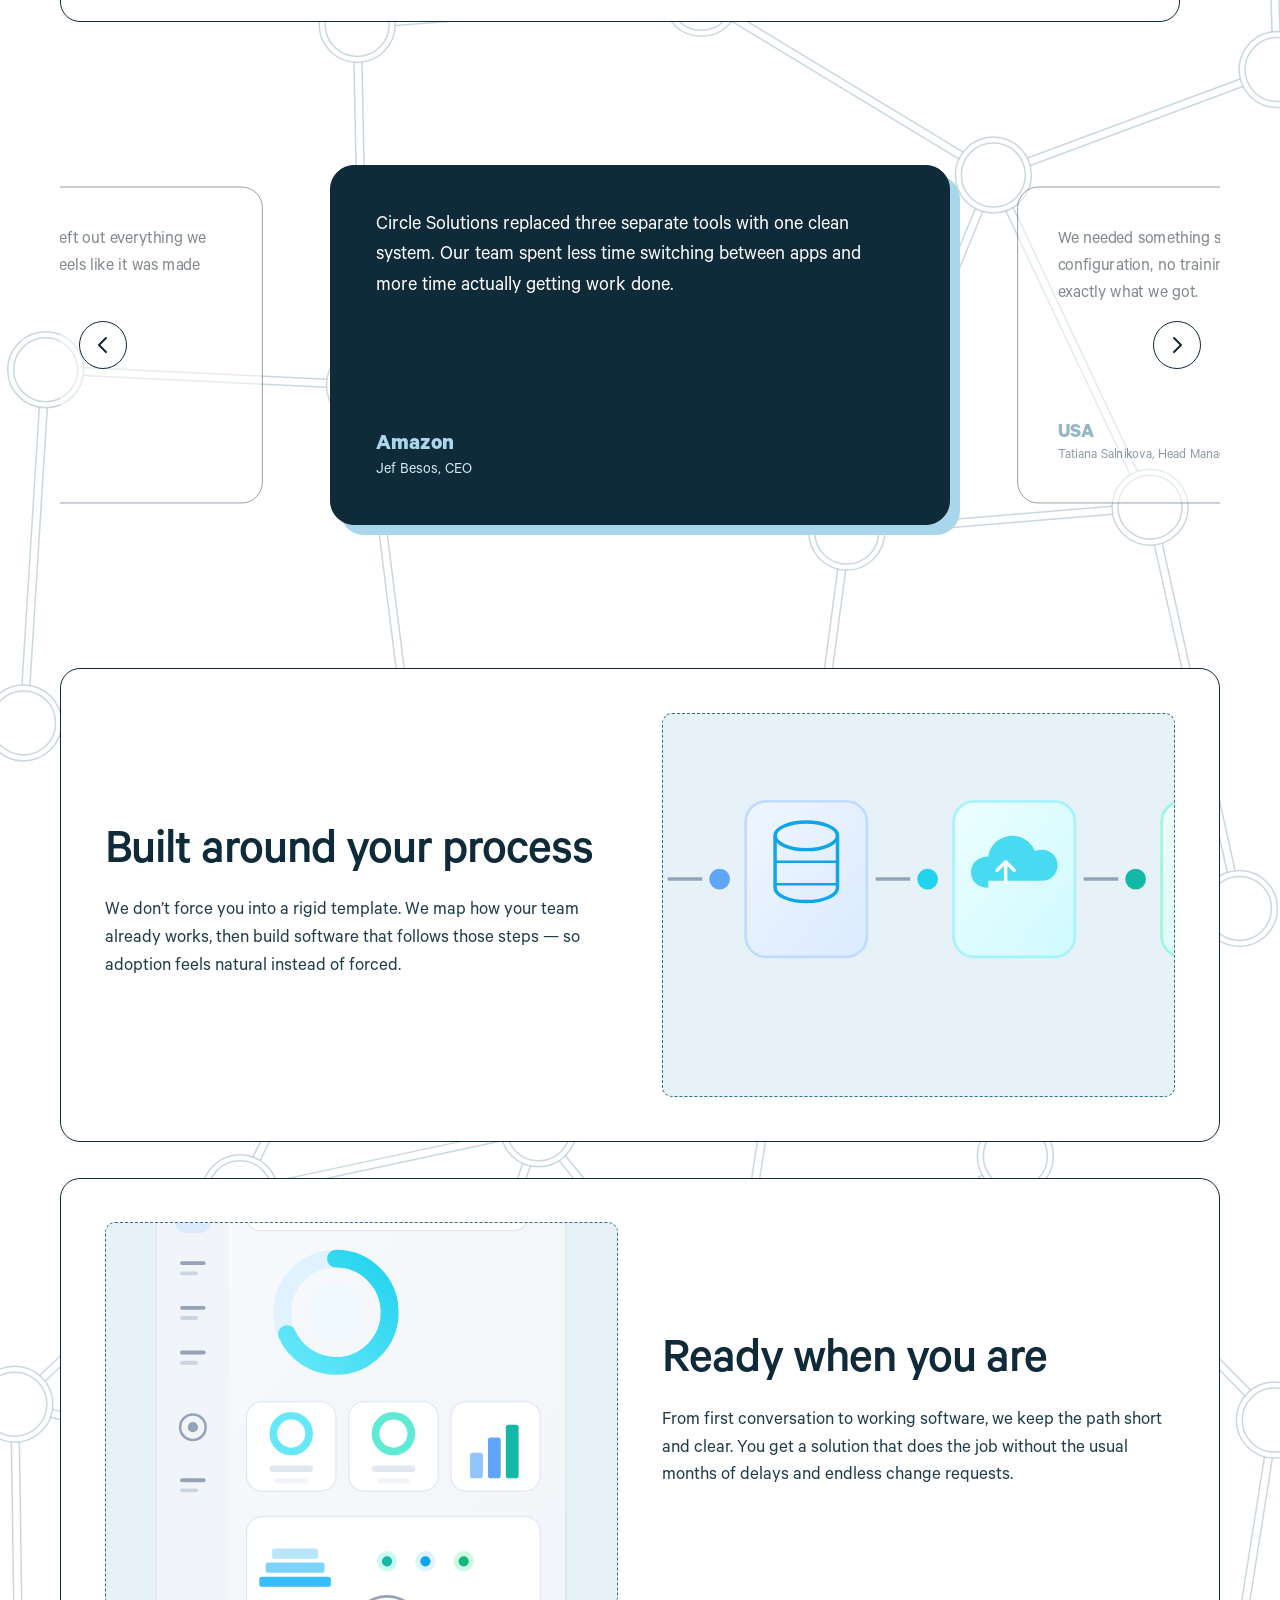
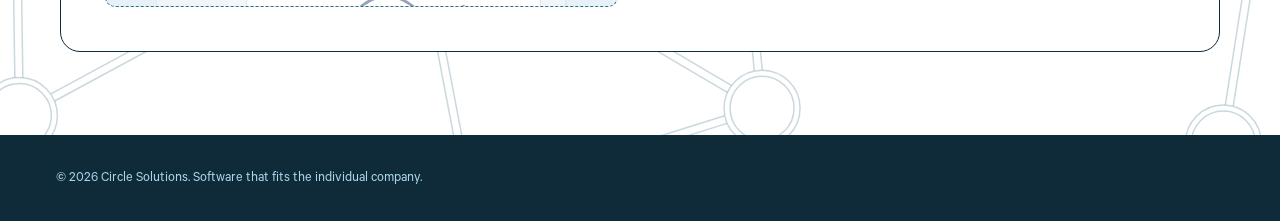
==== commit a777f597: "123" ====
--- a/index.html
+++ b/index.html
@@ -122,7 +122,7 @@
                                     <p class="review__text">We needed something simple that just worked. No endless configuration, no training manuals the size of a novel. That’s exactly what we got.</p>
                                     <div class="review__author">
                                         <span class="review__company"><strong>USA</strong></span>
-                                        <span class="review__role">Donald Trump, Janitor</span>
+                                        <span class="review__role">Tatiana Salnikova, Head Manager</span>
                                     </div>
                                 </li>
                                 <li class="review">
